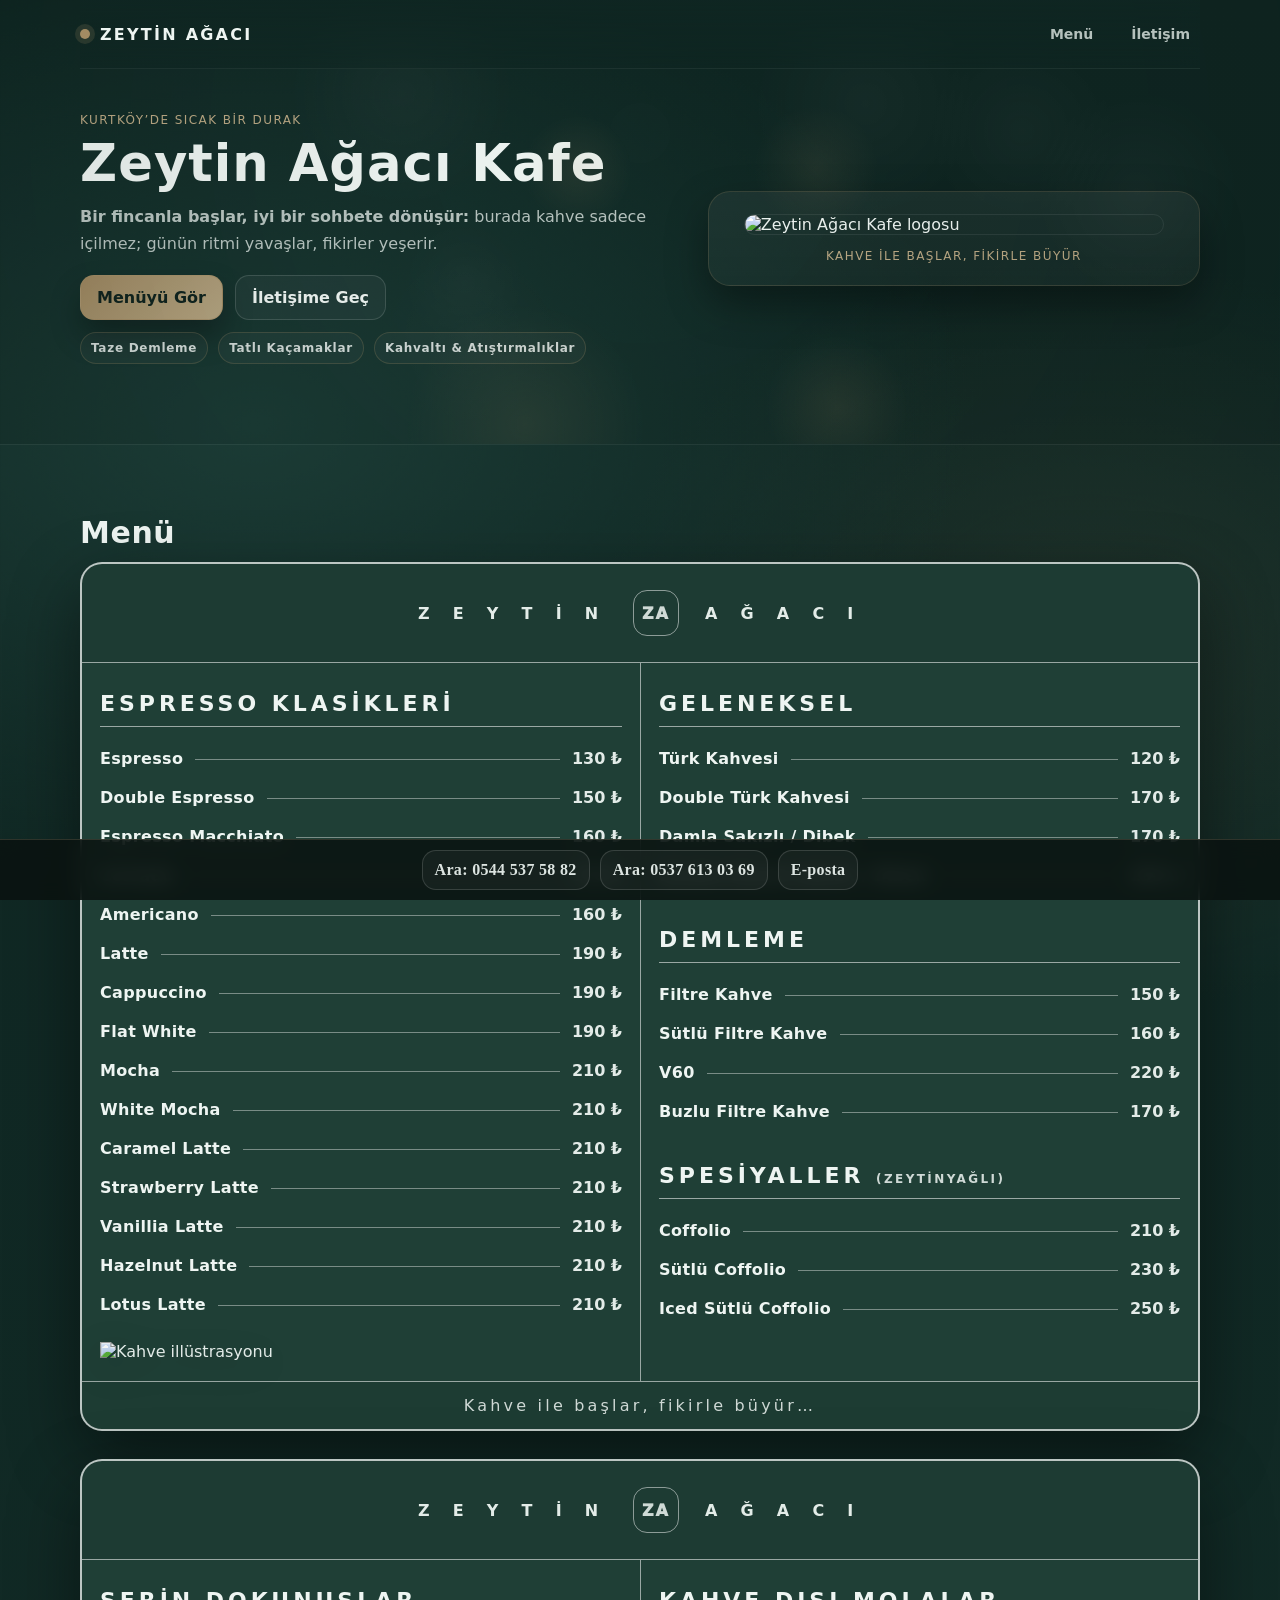
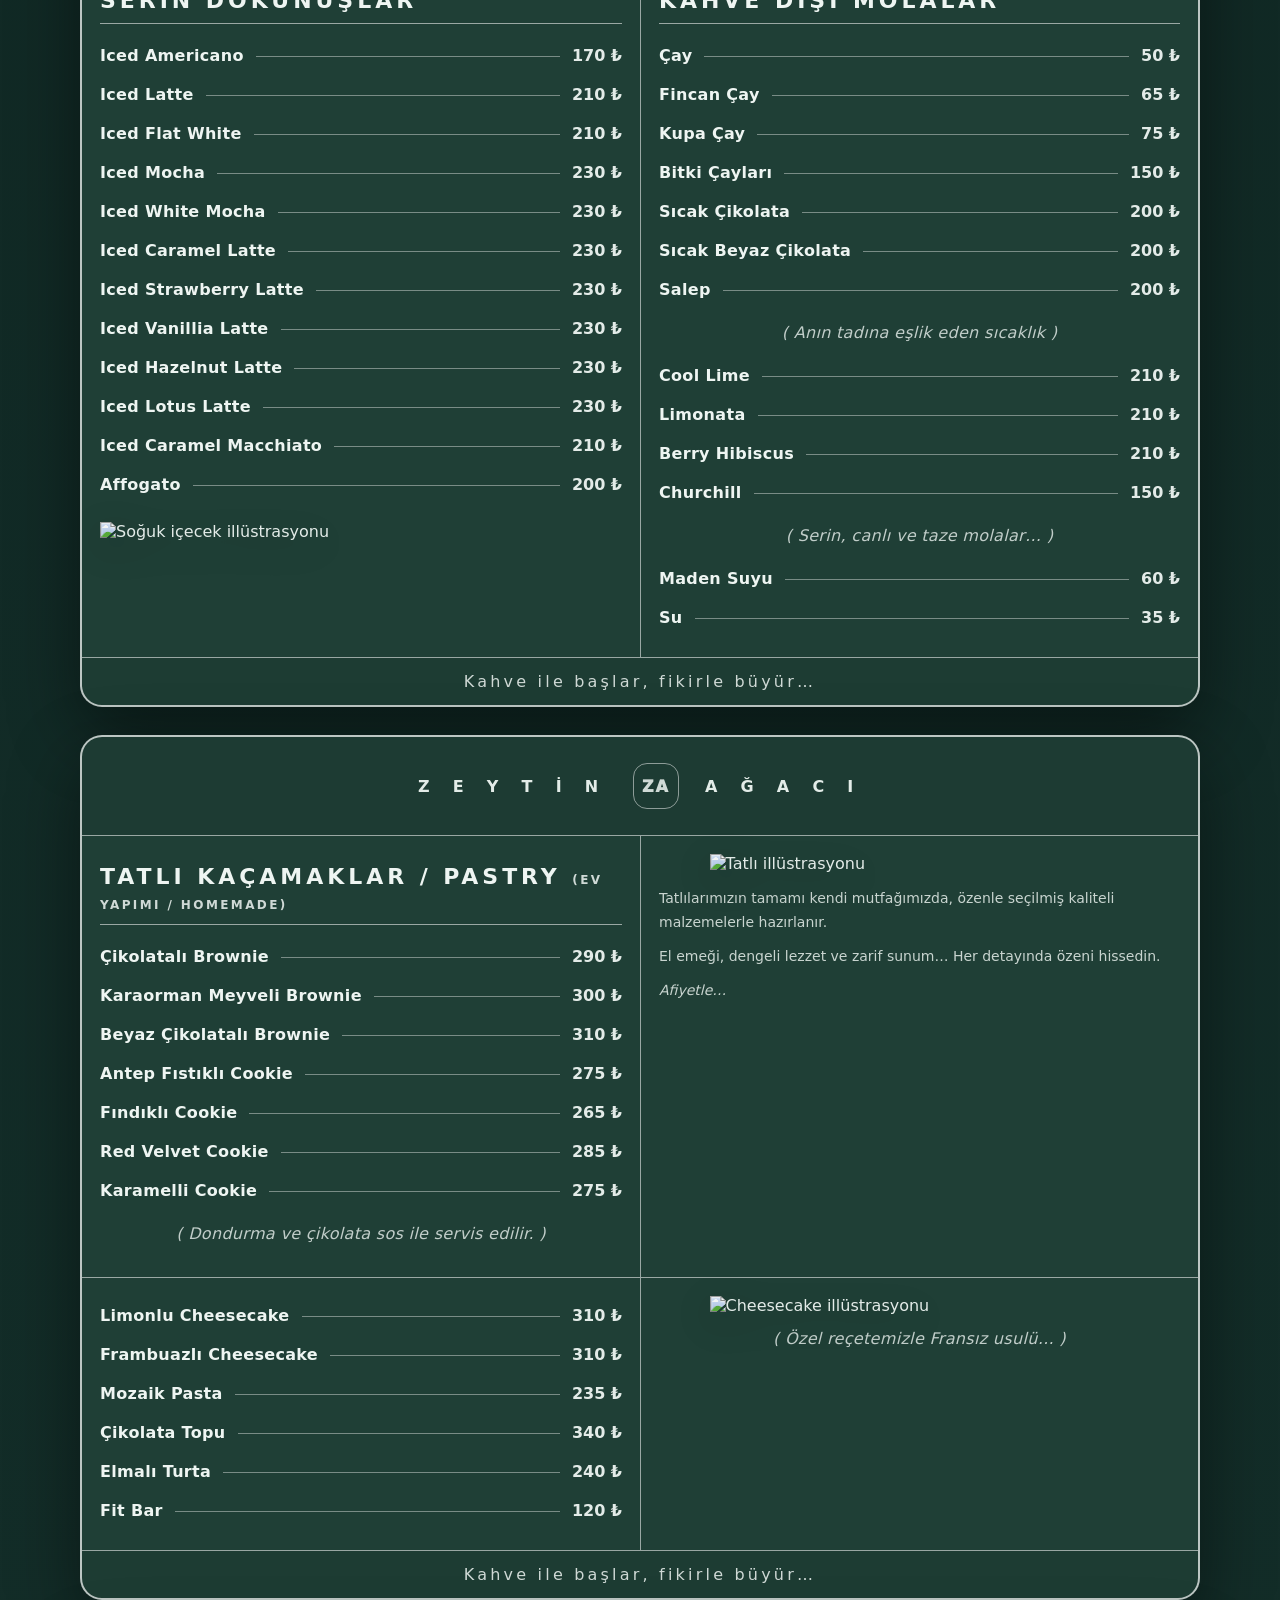
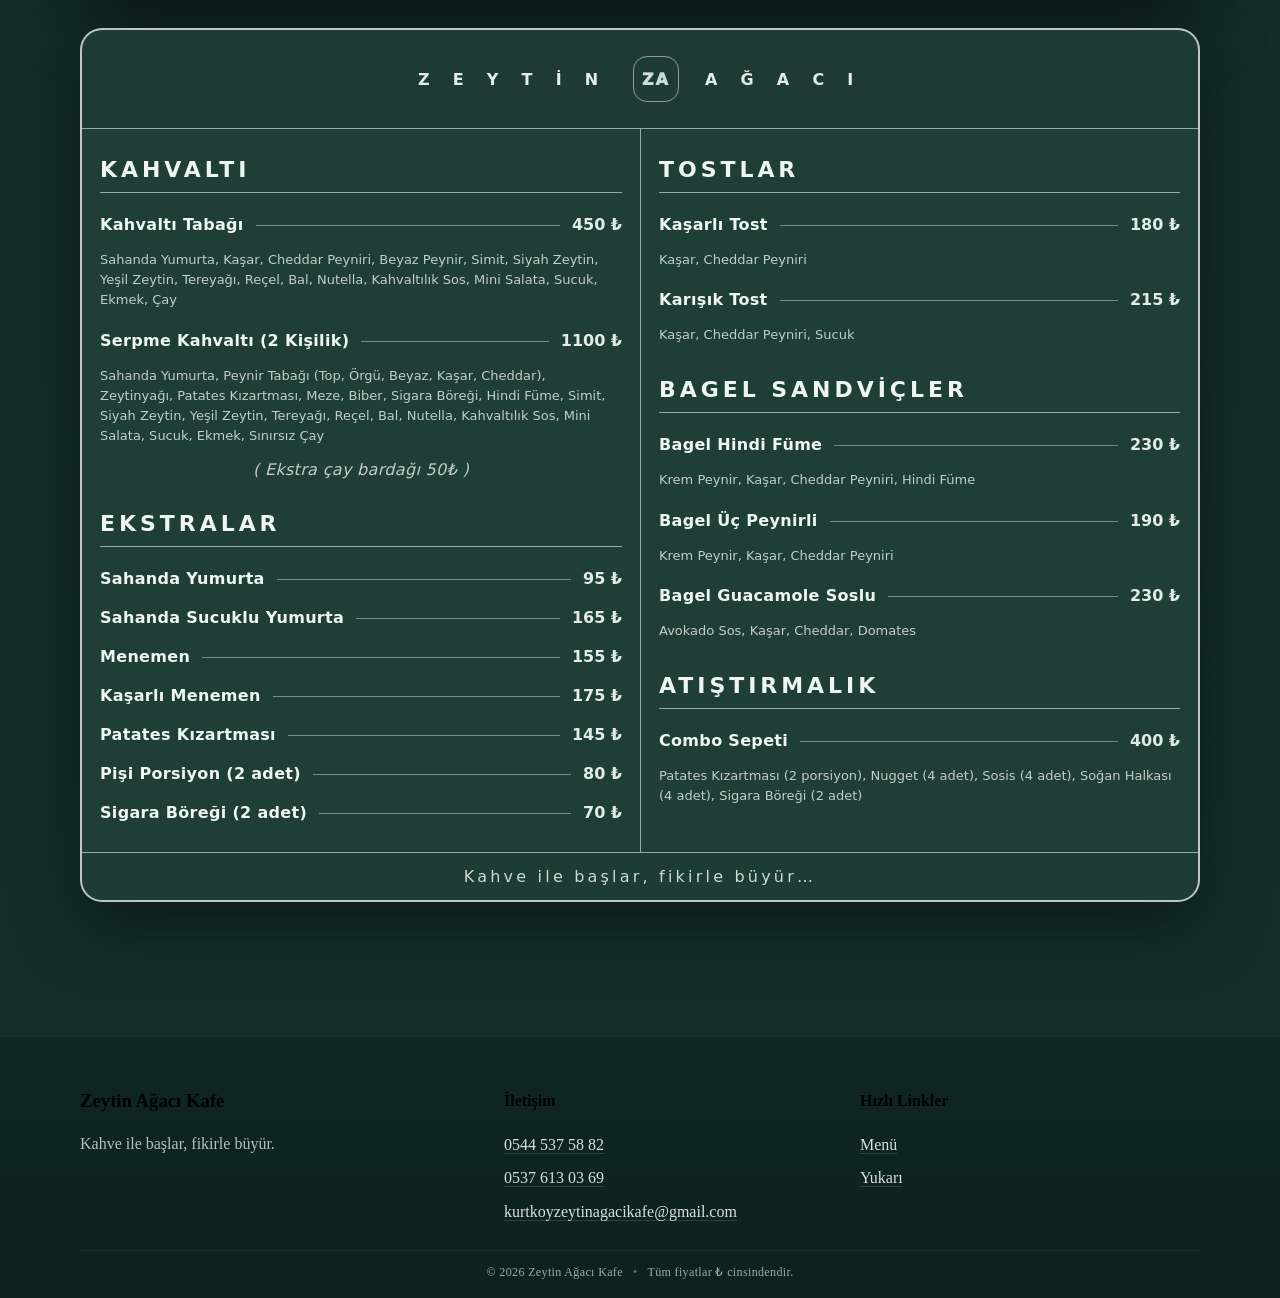
==== index.html @ a012ca42 "Add files via upload" ====
<!doctype html>
<html lang="tr">
<head>
  <meta charset="utf-8" />
  <meta name="viewport" content="width=device-width, initial-scale=1" />
  <title>Zeytin Ağacı Kafe</title>
  <meta name="description" content="Zeytin Ağacı Kafe — Kahve ile başlar, fikirle büyür." />
  <style>
:root{
  --za-bg-0:#0f2622; --za-bg-1:#142f2a; --za-bg-2:#1b3b35;
  --za-gold:#a38b63; --za-gold-2:#c4b08a;
  --za-text:#eef5f2; --za-muted:rgba(238,245,242,.75);
  --za-card:rgba(255,255,255,.04);
  --za-radius:18px; --za-shadow:0 18px 40px rgba(0,0,0,.35);
  --za-max:1120px;
}
*{box-sizing:border-box}
html,body{margin:0;padding:0}
body{background:var(--za-bg-0)}
.za-wrap{
  background: radial-gradient(1200px 800px at 20% 10%, var(--za-bg-2), transparent 60%),
              radial-gradient(900px 700px at 85% 15%, rgba(163,139,99,.10), transparent 55%),
              linear-gradient(180deg, var(--za-bg-0), var(--za-bg-1));
  color:var(--za-text);
  font-family:ui-sans-serif,system-ui,-apple-system,Segoe UI,Roboto,Arial;
  overflow:hidden;
  min-height: 100vh;
  padding-bottom: 64px; /* space for bottom strip */
}
.za-container{width:min(var(--za-max),calc(100% - 40px));margin:0 auto}
.za-header{position:relative;padding-bottom:70px;border-bottom:1px solid rgba(255,255,255,.06)}
.za-canvas{position:absolute;inset:0;width:100%;height:100%;opacity:.55;pointer-events:none}
.za-nav{
  width:min(var(--za-max),calc(100% - 40px));margin:0 auto;padding:18px 0;
  display:flex;align-items:center;justify-content:space-between;gap:16px;
  position:sticky;top:0;z-index:10;backdrop-filter:blur(10px);
  background:linear-gradient(180deg, rgba(15,38,34,.85), rgba(15,38,34,.45));
  border-bottom:1px solid rgba(255,255,255,.06);
}
.za-brand{display:inline-flex;align-items:center;gap:10px;text-decoration:none;color:var(--za-text);letter-spacing:.14em;font-weight:800}
.za-brand-text{font-size:16px}
.za-dot{width:10px;height:10px;border-radius:999px;background:var(--za-gold);box-shadow:0 0 0 5px rgba(163,139,99,.18)}
.za-links{display:flex;align-items:center;gap:18px}
.za-links a{color:var(--za-muted);text-decoration:none;font-weight:650;font-size:14px;padding:8px 10px;border-radius:12px;transition:.2s}
.za-links a:hover{color:var(--za-text);background:rgba(255,255,255,.05)}
.za-burger{display:none;background:transparent;border:1px solid rgba(255,255,255,.14);border-radius:12px;padding:10px;cursor:pointer}
.za-burger span{display:block;width:22px;height:2px;background:rgba(238,245,242,.9);margin:4px 0}
.za-hero{
  width:min(var(--za-max),calc(100% - 40px));margin:0 auto;padding:44px 0 10px;
  display:grid;grid-template-columns:1.1fr .9fr;gap:26px;align-items:center
}
.za-kicker{color:rgba(196,176,138,.95);letter-spacing:.12em;text-transform:uppercase;font-size:12px;margin:0 0 10px}
.za-title{font-size:clamp(34px,4vw,54px);line-height:1.05;margin:0 0 12px;letter-spacing:.02em}
.za-subtitle{margin:0 0 18px;color:var(--za-muted);font-size:16px;line-height:1.7;max-width:58ch}
.za-cta{display:flex;gap:12px;flex-wrap:wrap;margin:18px 0 12px}
.za-btn{
  display:inline-flex;align-items:center;justify-content:center;text-decoration:none;
  border-radius:14px;padding:12px 16px;font-weight:800;border:1px solid rgba(255,255,255,.14);
  transition:.22s;cursor:pointer;user-select:none
}
.za-btn-primary{background:linear-gradient(135deg, rgba(163,139,99,.95), rgba(196,176,138,.9));color:#10241f;border-color:rgba(163,139,99,.55);box-shadow:0 16px 30px rgba(0,0,0,.30)}
.za-btn-primary:hover{transform:translateY(-1px);filter:brightness(1.03)}
.za-btn-ghost{background:rgba(255,255,255,.04);color:var(--za-text)}
.za-btn-ghost:hover{background:rgba(255,255,255,.07);transform:translateY(-1px)}
.za-btn-wide{width:100%}
.za-badges{display:flex;gap:10px;flex-wrap:wrap}
.za-badge{
  display:inline-flex;align-items:center;gap:8px;
  padding:8px 10px;border-radius:999px;
  border:1px solid rgba(163,139,99,.25);
  background:rgba(255,255,255,.03);
  color:rgba(238,245,242,.85);
  font-size:12px;font-weight:750;letter-spacing:.06em;
}
.za-logo-card{background:linear-gradient(180deg, rgba(255,255,255,.05), rgba(255,255,255,.03));border:1px solid rgba(163,139,99,.22);border-radius:22px;padding:22px;box-shadow:var(--za-shadow)}
.za-logo{width:100%;max-width:420px;display:block;margin:0 auto;border-radius:18px;border:1px solid rgba(255,255,255,.08)}
.za-logo-caption{margin:14px 0 0;text-align:center;color:rgba(196,176,138,.95);letter-spacing:.12em;font-size:12px;text-transform:uppercase}

.za-section{padding:70px 0}
.za-section-head h2{margin:0 0 10px;font-size:30px;letter-spacing:.02em}
.za-section-head p{margin:0 0 22px;color:var(--za-muted);max-width:72ch;line-height:1.7}

.za-menu-toolbar{display:flex;flex-wrap:wrap;gap:10px;margin: 0 0 16px}
.za-tab{
  border-radius: 999px;
  padding: 10px 12px;
  border: 1px solid rgba(255,255,255,.14);
  background: rgba(255,255,255,.04);
  color: rgba(238,245,242,.90);
  font-weight: 850;
  cursor: pointer;
  transition: .2s;
}
.za-tab:hover{transform: translateY(-1px); background: rgba(255,255,255,.06)}
.za-tab[aria-selected="true"]{
  background: rgba(163,139,99,.18);
  border-color: rgba(196,176,138,.45);
  color: rgba(238,245,242,.98);
}

.za-menu-content{display:grid;grid-template-columns: repeat(2, 1fr);gap:16px}
.za-block{
  background: var(--za-card);
  border: 1px solid rgba(255,255,255,.08);
  border-radius: var(--za-radius);
  overflow: hidden;
  box-shadow: 0 16px 32px rgba(0,0,0,.22);
}
.za-block-head{
  padding: 14px 16px;
  border-bottom: 1px solid rgba(255,255,255,.08);
  display:flex;align-items:center;justify-content:space-between;gap:10px;
}
.za-block-head h3{margin:0;font-size:16px;letter-spacing:.02em}
.za-block-head span{color: rgba(196,176,138,.95); font-weight: 900; font-size: 12px; letter-spacing:.1em; text-transform: uppercase}
.za-lines{padding: 8px 16px 14px}
.za-line{display:flex;align-items:baseline;justify-content:space-between;gap:12px;padding: 10px 0;border-bottom:1px dashed rgba(255,255,255,.10)}
.za-line:last-child{border-bottom:none}
.za-item{font-weight: 800}
.za-desc{margin-top:6px;color: rgba(238,245,242,.70);font-size: 12px;line-height:1.5}
.za-price{white-space:nowrap;font-weight: 900;color: rgba(238,245,242,.92)}
.za-price small{opacity:.75;font-weight:800}

.za-menu-gallery{margin-top: 28px}
.za-gallery-head h3{margin:0 0 8px;font-size:18px;letter-spacing:.02em}
.za-gallery-head p{margin:0 0 14px;color:var(--za-muted);line-height:1.6}
.za-gallery{
  display:grid;
  grid-template-columns: repeat(auto-fit, minmax(220px, 1fr));
  gap:14px;
}

.za-shot{
  background: rgba(255,255,255,.03);
  border: 1px solid rgba(255,255,255,.08);
  border-radius: 18px;
  padding: 10px;
  transition: .2s;
}
.za-shot:hover{transform: translateY(-2px); border-color: rgba(196,176,138,.35)}

.za-shot img{width:100%;height:auto;display:block;border-radius:14px;border:1px solid rgba(255,255,255,.08)}
.za-shot figcaption{margin-top:10px;color: rgba(238,245,242,.70);font-size: 12px;letter-spacing:.06em;text-transform: uppercase;text-align:center}

.za-note{margin-top:18px;padding:14px;border-radius:16px;border:1px solid rgba(163,139,99,.22);background:rgba(163,139,99,.08);color:rgba(238,245,242,.92);line-height:1.6}

.za-form-wrap{display:grid;grid-template-columns:1.2fr .8fr;gap:16px;align-items:start}
.za-form,.za-aside{background:var(--za-card);border:1px solid rgba(255,255,255,.08);border-radius:var(--za-radius);padding:18px}
.za-field{margin-bottom:14px}
.za-field label{display:block;margin:0 0 8px;font-weight:850;letter-spacing:.02em}
.za-field input{width:100%;border-radius:14px;padding:12px;border:1px solid rgba(255,255,255,.12);background:rgba(10,18,16,.35);color:var(--za-text);outline:none}
.za-field input:focus{border-color:rgba(196,176,138,.55);box-shadow:0 0 0 5px rgba(163,139,99,.15)}
.za-help{display:block;margin-top:8px;color:rgba(238,245,242,.65);font-size:12px;line-height:1.5}
.za-form-note{margin:12px 0 0;color:rgba(238,245,242,.65);line-height:1.6;font-size:13px}
.za-aside p{margin:0 0 10px;color:var(--za-muted);line-height:1.7}
.za-contact{display:block;text-decoration:none;padding:10px 12px;border-radius:14px;margin:10px 0;color:rgba(238,245,242,.92);border:1px solid rgba(255,255,255,.10);background:rgba(255,255,255,.04);transition:.2s;font-weight:850}
.za-contact:hover{transform:translateY(-1px);border-color:rgba(196,176,138,.50)}

.za-footer{border-top:1px solid rgba(255,255,255,.08);padding:34px 0 18px;background:linear-gradient(180deg, rgba(0,0,0,0), rgba(0,0,0,.12))}
.za-footer-grid{display:grid;grid-template-columns:1.2fr 1fr 1fr;gap:16px}
.za-footer p{margin:0 0 8px;color:var(--za-muted);line-height:1.6}
.za-footer a{color:rgba(238,245,242,.90);text-decoration:none;border-bottom:1px solid rgba(163,139,99,.25)}
.za-footer a:hover{border-bottom-color:rgba(196,176,138,.8)}
.za-footer-bottom{width:min(var(--za-max),calc(100% - 40px));margin:18px auto 0;padding-top:14px;border-top:1px solid rgba(255,255,255,.06);display:flex;gap:10px;flex-wrap:wrap;align-items:center;justify-content:center;color:rgba(238,245,242,.65);font-size:12px;letter-spacing:.03em}
.za-sep{opacity:.6}

.za-bottom-strip{
  position: fixed;
  left: 0; right: 0; bottom: 0;
  background: rgba(10,18,16,.85);
  backdrop-filter: blur(10px);
  border-top: 1px solid rgba(196,176,138,.20);
  display: flex;
  gap: 10px;
  justify-content: center;
  padding: 10px;
  z-index: 9998;
}
.za-strip-btn{
  text-decoration:none;
  padding: 10px 12px;
  border-radius: 14px;
  border: 1px solid rgba(255,255,255,.14);
  background: rgba(255,255,255,.04);
  color: rgba(238,245,242,.92);
  font-weight: 900;
  letter-spacing: .02em;
  transition: .2s;
}
.za-strip-btn:hover{transform: translateY(-1px); border-color: rgba(196,176,138,.45)}

.za-toast{
  position:fixed;left:50%;bottom:74px;transform:translateX(-50%) translateY(20px);
  background:rgba(10,18,16,.85);border:1px solid rgba(196,176,138,.35);color:rgba(238,245,242,.95);
  padding:12px 14px;border-radius:16px;box-shadow:0 18px 40px rgba(0,0,0,.35);
  opacity:0;pointer-events:none;transition:.25s;max-width:min(520px,calc(100% - 30px));text-align:center;z-index:9999
}

@media (max-width: 960px){
  .za-hero{grid-template-columns:1fr;padding-top:26px}
  .za-form-wrap{grid-template-columns:1fr}
  .za-footer-grid{grid-template-columns:1fr}
  .za-links{display:none}
  .za-burger{display:inline-block}
  .za-nav.is-open .za-links{
    display:flex;position:absolute;top:62px;right:20px;flex-direction:column;
    background:rgba(15,38,34,.95);border:1px solid rgba(255,255,255,.10);
    border-radius:16px;padding:10px;width:180px
  }
  .za-menu-content{grid-template-columns: 1fr}
  .za-bottom-strip{flex-wrap:wrap}
}

/* Gallery clickable */
.za-shot-btn{
  all: unset;
  display:block;
  cursor: zoom-in;
}
.za-shot-btn:focus-visible{
  outline: 2px solid rgba(196,176,138,.75);
  outline-offset: 6px;
  border-radius: 16px;
}

/* Modal */
.za-modal{position:fixed;inset:0;z-index:10000;display:none}
.za-modal[aria-hidden="false"]{display:block}
.za-modal-backdrop{position:absolute;inset:0;background:rgba(0,0,0,.70);backdrop-filter:blur(6px)}
.za-modal-panel{
  position:absolute;left:50%;top:50%;transform:translate(-50%,-50%);
  width:min(1100px,calc(100% - 24px));
  height:min(92vh,900px);
  background: rgba(15,38,34,.92);
  border: 1px solid rgba(196,176,138,.22);
  border-radius: 22px;
  box-shadow: 0 30px 80px rgba(0,0,0,.55);
  overflow:hidden;
}
.za-modal-body{
  position:absolute;inset:58px 18px 56px 18px;
  display:flex;align-items:center;justify-content:center;
}
.za-modal-body img{
  max-width:100%;
  max-height:100%;
  width:auto;height:auto;
  border-radius: 16px;
  border:1px solid rgba(255,255,255,.10);
  box-shadow: 0 18px 40px rgba(0,0,0,.35);
}
.za-modal-footer{
  position:absolute;left:0;right:0;bottom:0;
  height:56px;
  display:flex;align-items:center;justify-content:center;
  color: rgba(238,245,242,.78);
  border-top:1px solid rgba(255,255,255,.08);
  background: rgba(255,255,255,.03);
  letter-spacing:.08em;
  text-transform:uppercase;
  font-size:12px;
  font-weight:900;
}
.za-modal-close{
  position:absolute;top:12px;right:12px;
  width:42px;height:42px;border-radius:14px;
  border:1px solid rgba(255,255,255,.14);
  background: rgba(255,255,255,.04);
  color: rgba(238,245,242,.92);
  cursor:pointer;
  font-weight: 900;
}
.za-modal-close:hover{background: rgba(255,255,255,.08)}
.za-modal-nav{
  position:absolute;top:50%;transform:translateY(-50%);
  width:44px;height:64px;border-radius:16px;
  border:1px solid rgba(255,255,255,.14);
  background: rgba(255,255,255,.04);
  color: rgba(238,245,242,.92);
  cursor:pointer;
  font-size:34px;
  line-height:0;
  display:flex;align-items:center;justify-content:center;
}
.za-modal-nav:hover{background: rgba(255,255,255,.08)}
.za-modal-prev{left:10px}
.za-modal-next{right:10px}

@media (max-width: 640px){
  .za-modal-panel{height: 92vh}
  .za-modal-body{inset: 58px 10px 56px 10px}
  .za-modal-nav{width:40px;height:56px}
}

  
/* Menü sayfaları: büyük, kaydırmalı, "sayfa" hissi */
.za-menu-pages{
  display:flex;
  flex-direction:column;
  gap:22px;
  margin-top: 14px;
}
.za-menu-page{
  width:100%;
  display:flex;
  justify-content:center;
}
.za-page-frame{
  width: min(980px, 100%);
  background: rgba(255,255,255,.02);
  border: 1px solid rgba(255,255,255,.10);
  border-radius: 22px;
  padding: 14px;
  box-shadow: 0 18px 60px rgba(0,0,0,.35);
}
.za-page-frame img{
  width:100%;
  height:auto;
  display:block;
  border-radius: 16px;
}
@media (max-width: 520px){
  .za-page-frame{padding:10px;border-radius:18px}
  .za-page-frame img{border-radius:14px}
}


/* ===== Modern Menü (Afiş / Board) ===== */
.za-menu-modern{margin-top: 12px}
.za-boards{display:flex;flex-direction:column;gap:28px}
.za-board{
  background:#1f3f36;
  border:2px solid rgba(255,255,255,.70);
  border-radius:22px;
  overflow:hidden;
  box-shadow:0 26px 70px rgba(0,0,0,.45);
}
.za-board-top{
  padding:26px 18px;
  border-bottom:1px solid rgba(255,255,255,.55);
  background:rgba(0,0,0,.06);
}
.za-board-title{
  display:flex;
  align-items:center;
  justify-content:center;
  gap:26px;
  letter-spacing:.55em;
  font-weight:900;
  text-transform:uppercase;
  color:rgba(238,245,242,.95);
}
.za-emblem{
  width:46px;height:46px;
  border-radius:14px;
  border:1px solid rgba(255,255,255,.55);
  display:inline-flex;
  align-items:center;
  justify-content:center;
  font-weight:950;
  letter-spacing:.12em;
  opacity:.9;
}
.za-board-body{
  display:grid;
  grid-template-columns: 1fr 1fr;
  gap:0;
}
.za-board-col{
  padding:18px 18px 20px;
}
.za-board-col-right{
  border-left:1px solid rgba(255,255,255,.55);
}
.za-board-h{
  margin:0 0 12px;
  padding:10px 0;
  font-size:22px;
  letter-spacing:.18em;
  text-transform:uppercase;
  border-bottom:1px solid rgba(255,255,255,.55);
}
.za-board-h small{
  font-size:12px;
  letter-spacing:.20em;
  opacity:.85;
}
.za-mi{
  display:flex;
  align-items:baseline;
  gap:12px;
  padding:10px 0;
}
.za-mi-name{font-weight:850;letter-spacing:.02em}
.za-mi-dots{
  flex:1;
  border-bottom:1px solid rgba(255,255,255,.40);
  transform:translateY(-4px);
}
.za-mi-price{white-space:nowrap;font-weight:900;opacity:.95}
.za-mi-sub{
  margin:6px 0 0;
  color:rgba(238,245,242,.78);
  font-size:13px;
  line-height:1.55;
}
.za-board-note{
  margin:14px 0;
  text-align:center;
  color:rgba(238,245,242,.78);
  font-style:italic;
  letter-spacing:.02em;
}
.za-illus{
  display:block;
  max-width:100%;
  height:auto;
  opacity:.95;
  filter: drop-shadow(0 10px 20px rgba(0,0,0,.35));
}
.za-illus-bottom{
  margin-top:18px;
}
.za-mt{margin-top:22px}
.za-mt-sm{margin-top:10px}

/* Tatlı sayfası: iki satır (üst + alt) */
.za-board-body-split{
  display:flex;
  flex-direction:column;
}
.za-board-row{
  display:grid;
  grid-template-columns: 1fr 1fr;
}
.za-board-row + .za-board-row{
  border-top:1px solid rgba(255,255,255,.55);
}
.za-board-illus-col{
  border-left:1px solid rgba(255,255,255,.55);
}
.za-illus-side{
  width:min(420px, 100%);
  margin: 0 auto 14px;
}
.za-illus-text{
  color:rgba(238,245,242,.82);
  line-height:1.7;
  font-size:14px;
}
.za-illus-text p{margin:0 0 10px}

.za-board-foot{
  padding:14px 12px;
  text-align:center;
  letter-spacing:.20em;
  color:rgba(238,245,242,.85);
  border-top:1px solid rgba(255,255,255,.55);
  background:rgba(0,0,0,.05);
}

@media (max-width: 980px){
  .za-board-title{letter-spacing:.35em;gap:16px}
  .za-board-h{font-size:20px}
}

@media (max-width: 820px){
  .za-board-body{grid-template-columns:1fr}
  .za-board-col-right{border-left:none;border-top:1px solid rgba(255,255,255,.55)}
  .za-board-row{grid-template-columns:1fr}
  .za-board-illus-col{border-left:none;border-top:1px solid rgba(255,255,255,.55)}
}

@media (max-width: 520px){
  .za-board{border-radius:18px}
  .za-board-top{padding:20px 14px}
  .za-emblem{width:42px;height:42px;border-radius:12px}
  .za-board-h{font-size:18px;letter-spacing:.14em}
  .za-mi{padding:9px 0}
  .za-mi-sub{font-size:12px}
}

</style>
</head>
<body>
  <div class="za-wrap">
    <header class="za-header" id="top">
      <div class="za-nav">
        <a class="za-brand" href="#top" aria-label="Zeytin Ağacı Kafe">
          <span class="za-dot"></span>
          <span class="za-brand-text">ZEYTİN AĞACI</span>
        </a>

        <nav class="za-links" aria-label="Sayfa bağlantıları">
          <a href="#menu">Menü</a>
          <a href="#iletisim">İletişim</a>
        </nav>

        <button class="za-burger" type="button" aria-label="Menüyü aç/kapat" aria-expanded="false">
          <span></span><span></span><span></span>
        </button>
      </div>

      <div class="za-hero">
        <div class="za-hero-left">
          <p class="za-kicker">Kurtköy’de sıcak bir durak</p>
          <h1 class="za-title">Zeytin Ağacı Kafe</h1>
          <p class="za-subtitle">
            <strong>Bir fincanla başlar, iyi bir sohbete dönüşür:</strong>
            burada kahve sadece içilmez; günün ritmi yavaşlar, fikirler yeşerir.
          </p>

          <div class="za-cta">
            <a class="za-btn za-btn-primary" href="#menu">Menüyü Gör</a>
            <a class="za-btn za-btn-ghost" href="#iletisim">İletişime Geç</a>
          </div>

          <div class="za-badges">
            <span class="za-badge">Taze Demleme</span>
            <span class="za-badge">Tatlı Kaçamaklar</span>
            <span class="za-badge">Kahvaltı & Atıştırmalıklar</span>
          </div>
        </div>

        <div class="za-hero-right">
          <div class="za-logo-card">
            <img class="za-logo" src="./assets/logo.jpg" alt="Zeytin Ağacı Kafe logosu" loading="eager" />
            <p class="za-logo-caption">Kahve ile Başlar, Fikirle Büyür</p>
          </div>
        </div>
      </div>

      <canvas class="za-canvas" aria-hidden="true"></canvas>
    </header>

    <main>
      <section class="za-section" id="menu">
        <div class="za-container">
          <div class="za-section-head">
            <h2>Menü</h2>
            
          </div>

          <div class="za-menu-modern">
  <div class="za-boards">

    <!-- SAYFA 1 -->
    <article class="za-board" aria-label="Menü - Kahveler">
      <div class="za-board-top">
        <div class="za-board-title">
          <span>Z E Y T İ N</span>
          <span class="za-emblem" aria-hidden="true">ZA</span>
          <span>A Ğ A C I</span>
        </div>
      </div>

      <div class="za-board-body">
        <div class="za-board-col">
          <h3 class="za-board-h">ESPRESSO KLASİKLERİ</h3>

          <div class="za-mi"><span class="za-mi-name">Espresso</span><span class="za-mi-dots"></span><span class="za-mi-price">130 ₺</span></div>
          <div class="za-mi"><span class="za-mi-name">Double Espresso</span><span class="za-mi-dots"></span><span class="za-mi-price">150 ₺</span></div>
          <div class="za-mi"><span class="za-mi-name">Espresso Macchiato</span><span class="za-mi-dots"></span><span class="za-mi-price">160 ₺</span></div>
          <div class="za-mi"><span class="za-mi-name">Cortado</span><span class="za-mi-dots"></span><span class="za-mi-price">170 ₺</span></div>
          <div class="za-mi"><span class="za-mi-name">Americano</span><span class="za-mi-dots"></span><span class="za-mi-price">160 ₺</span></div>
          <div class="za-mi"><span class="za-mi-name">Latte</span><span class="za-mi-dots"></span><span class="za-mi-price">190 ₺</span></div>
          <div class="za-mi"><span class="za-mi-name">Cappuccino</span><span class="za-mi-dots"></span><span class="za-mi-price">190 ₺</span></div>
          <div class="za-mi"><span class="za-mi-name">Flat White</span><span class="za-mi-dots"></span><span class="za-mi-price">190 ₺</span></div>
          <div class="za-mi"><span class="za-mi-name">Mocha</span><span class="za-mi-dots"></span><span class="za-mi-price">210 ₺</span></div>
          <div class="za-mi"><span class="za-mi-name">White Mocha</span><span class="za-mi-dots"></span><span class="za-mi-price">210 ₺</span></div>
          <div class="za-mi"><span class="za-mi-name">Caramel Latte</span><span class="za-mi-dots"></span><span class="za-mi-price">210 ₺</span></div>
          <div class="za-mi"><span class="za-mi-name">Strawberry Latte</span><span class="za-mi-dots"></span><span class="za-mi-price">210 ₺</span></div>
          <div class="za-mi"><span class="za-mi-name">Vanillia Latte</span><span class="za-mi-dots"></span><span class="za-mi-price">210 ₺</span></div>
          <div class="za-mi"><span class="za-mi-name">Hazelnut Latte</span><span class="za-mi-dots"></span><span class="za-mi-price">210 ₺</span></div>
          <div class="za-mi"><span class="za-mi-name">Lotus Latte</span><span class="za-mi-dots"></span><span class="za-mi-price">210 ₺</span></div>

          <img class="za-illus za-illus-bottom" src="./assets/illus-hot.png" alt="Kahve illüstrasyonu" loading="lazy" />
        </div>

        <div class="za-board-col za-board-col-right">
          <h3 class="za-board-h">GELENEKSEL</h3>

          <div class="za-mi"><span class="za-mi-name">Türk Kahvesi</span><span class="za-mi-dots"></span><span class="za-mi-price">120 ₺</span></div>
          <div class="za-mi"><span class="za-mi-name">Double Türk Kahvesi</span><span class="za-mi-dots"></span><span class="za-mi-price">170 ₺</span></div>
          <div class="za-mi"><span class="za-mi-name">Damla Sakızlı / Dibek</span><span class="za-mi-dots"></span><span class="za-mi-price">170 ₺</span></div>
          <div class="za-mi"><span class="za-mi-name">Double Damla Sakızlı / Dibek</span><span class="za-mi-dots"></span><span class="za-mi-price">200 ₺</span></div>

          <h3 class="za-board-h za-mt">DEMLEME</h3>

          <div class="za-mi"><span class="za-mi-name">Filtre Kahve</span><span class="za-mi-dots"></span><span class="za-mi-price">150 ₺</span></div>
          <div class="za-mi"><span class="za-mi-name">Sütlü Filtre Kahve</span><span class="za-mi-dots"></span><span class="za-mi-price">160 ₺</span></div>
          <div class="za-mi"><span class="za-mi-name">V60</span><span class="za-mi-dots"></span><span class="za-mi-price">220 ₺</span></div>
          <div class="za-mi"><span class="za-mi-name">Buzlu Filtre Kahve</span><span class="za-mi-dots"></span><span class="za-mi-price">170 ₺</span></div>

          <h3 class="za-board-h za-mt">SPESİYALLER <small>(ZEYTİNYAĞLI)</small></h3>

          <div class="za-mi"><span class="za-mi-name">Coffolio</span><span class="za-mi-dots"></span><span class="za-mi-price">210 ₺</span></div>
          <div class="za-mi"><span class="za-mi-name">Sütlü Coffolio</span><span class="za-mi-dots"></span><span class="za-mi-price">230 ₺</span></div>
          <div class="za-mi"><span class="za-mi-name">Iced Sütlü Coffolio</span><span class="za-mi-dots"></span><span class="za-mi-price">250 ₺</span></div>
        </div>
      </div>

      <div class="za-board-foot">Kahve ile başlar, fikirle büyür…</div>
    </article>

    <!-- SAYFA 2 -->
    <article class="za-board" aria-label="Menü - Soğuk içecekler">
      <div class="za-board-top">
        <div class="za-board-title">
          <span>Z E Y T İ N</span>
          <span class="za-emblem" aria-hidden="true">ZA</span>
          <span>A Ğ A C I</span>
        </div>
      </div>

      <div class="za-board-body">
        <div class="za-board-col">
          <h3 class="za-board-h">SERİN DOKUNUŞLAR</h3>

          <div class="za-mi"><span class="za-mi-name">Iced Americano</span><span class="za-mi-dots"></span><span class="za-mi-price">170 ₺</span></div>
          <div class="za-mi"><span class="za-mi-name">Iced Latte</span><span class="za-mi-dots"></span><span class="za-mi-price">210 ₺</span></div>
          <div class="za-mi"><span class="za-mi-name">Iced Flat White</span><span class="za-mi-dots"></span><span class="za-mi-price">210 ₺</span></div>
          <div class="za-mi"><span class="za-mi-name">Iced Mocha</span><span class="za-mi-dots"></span><span class="za-mi-price">230 ₺</span></div>
          <div class="za-mi"><span class="za-mi-name">Iced White Mocha</span><span class="za-mi-dots"></span><span class="za-mi-price">230 ₺</span></div>
          <div class="za-mi"><span class="za-mi-name">Iced Caramel Latte</span><span class="za-mi-dots"></span><span class="za-mi-price">230 ₺</span></div>
          <div class="za-mi"><span class="za-mi-name">Iced Strawberry Latte</span><span class="za-mi-dots"></span><span class="za-mi-price">230 ₺</span></div>
          <div class="za-mi"><span class="za-mi-name">Iced Vanillia Latte</span><span class="za-mi-dots"></span><span class="za-mi-price">230 ₺</span></div>
          <div class="za-mi"><span class="za-mi-name">Iced Hazelnut Latte</span><span class="za-mi-dots"></span><span class="za-mi-price">230 ₺</span></div>
          <div class="za-mi"><span class="za-mi-name">Iced Lotus Latte</span><span class="za-mi-dots"></span><span class="za-mi-price">230 ₺</span></div>
          <div class="za-mi"><span class="za-mi-name">Iced Caramel Macchiato</span><span class="za-mi-dots"></span><span class="za-mi-price">210 ₺</span></div>
          <div class="za-mi"><span class="za-mi-name">Affogato</span><span class="za-mi-dots"></span><span class="za-mi-price">200 ₺</span></div>

          <img class="za-illus za-illus-bottom" src="./assets/illus-cold.png" alt="Soğuk içecek illüstrasyonu" loading="lazy" />
        </div>

        <div class="za-board-col za-board-col-right">
          <h3 class="za-board-h">KAHVE DIŞI MOLALAR</h3>

          <div class="za-mi"><span class="za-mi-name">Çay</span><span class="za-mi-dots"></span><span class="za-mi-price">50 ₺</span></div>
          <div class="za-mi"><span class="za-mi-name">Fincan Çay</span><span class="za-mi-dots"></span><span class="za-mi-price">65 ₺</span></div>
          <div class="za-mi"><span class="za-mi-name">Kupa Çay</span><span class="za-mi-dots"></span><span class="za-mi-price">75 ₺</span></div>
          <div class="za-mi"><span class="za-mi-name">Bitki Çayları</span><span class="za-mi-dots"></span><span class="za-mi-price">150 ₺</span></div>
          <div class="za-mi"><span class="za-mi-name">Sıcak Çikolata</span><span class="za-mi-dots"></span><span class="za-mi-price">200 ₺</span></div>
          <div class="za-mi"><span class="za-mi-name">Sıcak Beyaz Çikolata</span><span class="za-mi-dots"></span><span class="za-mi-price">200 ₺</span></div>
          <div class="za-mi"><span class="za-mi-name">Salep</span><span class="za-mi-dots"></span><span class="za-mi-price">200 ₺</span></div>

          <p class="za-board-note">( Anın tadına eşlik eden sıcaklık )</p>

          <div class="za-mi"><span class="za-mi-name">Cool Lime</span><span class="za-mi-dots"></span><span class="za-mi-price">210 ₺</span></div>
          <div class="za-mi"><span class="za-mi-name">Limonata</span><span class="za-mi-dots"></span><span class="za-mi-price">210 ₺</span></div>
          <div class="za-mi"><span class="za-mi-name">Berry Hibiscus</span><span class="za-mi-dots"></span><span class="za-mi-price">210 ₺</span></div>
          <div class="za-mi"><span class="za-mi-name">Churchill</span><span class="za-mi-dots"></span><span class="za-mi-price">150 ₺</span></div>

          <p class="za-board-note">( Serin, canlı ve taze molalar… )</p>

          <div class="za-mi"><span class="za-mi-name">Maden Suyu</span><span class="za-mi-dots"></span><span class="za-mi-price">60 ₺</span></div>
          <div class="za-mi"><span class="za-mi-name">Su</span><span class="za-mi-dots"></span><span class="za-mi-price">35 ₺</span></div>
        </div>
      </div>

      <div class="za-board-foot">Kahve ile başlar, fikirle büyür…</div>
    </article>

    <!-- SAYFA 3 -->
    <article class="za-board" aria-label="Menü - Tatlılar">
      <div class="za-board-top">
        <div class="za-board-title">
          <span>Z E Y T İ N</span>
          <span class="za-emblem" aria-hidden="true">ZA</span>
          <span>A Ğ A C I</span>
        </div>
      </div>

      <div class="za-board-body za-board-body-split">
        <div class="za-board-row">
          <div class="za-board-col">
            <h3 class="za-board-h">TATLI KAÇAMAKLAR / PASTRY <small>(EV YAPIMI / HOMEMADE)</small></h3>

            <div class="za-mi"><span class="za-mi-name">Çikolatalı Brownie</span><span class="za-mi-dots"></span><span class="za-mi-price">290 ₺</span></div>
            <div class="za-mi"><span class="za-mi-name">Karaorman Meyveli Brownie</span><span class="za-mi-dots"></span><span class="za-mi-price">300 ₺</span></div>
            <div class="za-mi"><span class="za-mi-name">Beyaz Çikolatalı Brownie</span><span class="za-mi-dots"></span><span class="za-mi-price">310 ₺</span></div>
            <div class="za-mi"><span class="za-mi-name">Antep Fıstıklı Cookie</span><span class="za-mi-dots"></span><span class="za-mi-price">275 ₺</span></div>
            <div class="za-mi"><span class="za-mi-name">Fındıklı Cookie</span><span class="za-mi-dots"></span><span class="za-mi-price">265 ₺</span></div>
            <div class="za-mi"><span class="za-mi-name">Red Velvet Cookie</span><span class="za-mi-dots"></span><span class="za-mi-price">285 ₺</span></div>
            <div class="za-mi"><span class="za-mi-name">Karamelli Cookie</span><span class="za-mi-dots"></span><span class="za-mi-price">275 ₺</span></div>

            <p class="za-board-note">( Dondurma ve çikolata sos ile servis edilir. )</p>
          </div>

          <div class="za-board-col za-board-illus-col">
            <img class="za-illus za-illus-side" src="./assets/illus-dessert-a.png" alt="Tatlı illüstrasyonu" loading="lazy" />
            <div class="za-illus-text">
              <p>Tatlılarımızın tamamı kendi mutfağımızda, özenle seçilmiş kaliteli malzemelerle hazırlanır.</p>
              <p>El emeği, dengeli lezzet ve zarif sunum… Her detayında özeni hissedin.</p>
              <p><em>Afiyetle…</em></p>
            </div>
          </div>
        </div>

        <div class="za-board-row za-board-row-bottom">
          <div class="za-board-col">
            <div class="za-mi"><span class="za-mi-name">Limonlu Cheesecake</span><span class="za-mi-dots"></span><span class="za-mi-price">310 ₺</span></div>
            <div class="za-mi"><span class="za-mi-name">Frambuazlı Cheesecake</span><span class="za-mi-dots"></span><span class="za-mi-price">310 ₺</span></div>
            <div class="za-mi"><span class="za-mi-name">Mozaik Pasta</span><span class="za-mi-dots"></span><span class="za-mi-price">235 ₺</span></div>
            <div class="za-mi"><span class="za-mi-name">Çikolata Topu</span><span class="za-mi-dots"></span><span class="za-mi-price">340 ₺</span></div>
            <div class="za-mi"><span class="za-mi-name">Elmalı Turta</span><span class="za-mi-dots"></span><span class="za-mi-price">240 ₺</span></div>
            <div class="za-mi"><span class="za-mi-name">Fit Bar</span><span class="za-mi-dots"></span><span class="za-mi-price">120 ₺</span></div>
          </div>

          <div class="za-board-col za-board-illus-col">
            <img class="za-illus za-illus-side" src="./assets/illus-dessert-b.png" alt="Cheesecake illüstrasyonu" loading="lazy" />
            <p class="za-board-note">( Özel reçetemizle Fransız usulü… )</p>
          </div>
        </div>
      </div>

      <div class="za-board-foot">Kahve ile başlar, fikirle büyür…</div>
    </article>

    <!-- SAYFA 4 -->
    <article class="za-board" aria-label="Menü - Kahvaltı">
      <div class="za-board-top">
        <div class="za-board-title">
          <span>Z E Y T İ N</span>
          <span class="za-emblem" aria-hidden="true">ZA</span>
          <span>A Ğ A C I</span>
        </div>
      </div>

      <div class="za-board-body">
        <div class="za-board-col">
          <h3 class="za-board-h">KAHVALTI</h3>

          <div class="za-mi"><span class="za-mi-name">Kahvaltı Tabağı</span><span class="za-mi-dots"></span><span class="za-mi-price">450 ₺</span></div>
          <p class="za-mi-sub">Sahanda Yumurta, Kaşar, Cheddar Peyniri, Beyaz Peynir, Simit, Siyah Zeytin, Yeşil Zeytin, Tereyağı, Reçel, Bal, Nutella, Kahvaltılık Sos, Mini Salata, Sucuk, Ekmek, Çay</p>

          <div class="za-mi za-mt-sm"><span class="za-mi-name">Serpme Kahvaltı (2 Kişilik)</span><span class="za-mi-dots"></span><span class="za-mi-price">1100 ₺</span></div>
          <p class="za-mi-sub">Sahanda Yumurta, Peynir Tabağı (Top, Örgü, Beyaz, Kaşar, Cheddar), Zeytinyağı, Patates Kızartması, Meze, Biber, Sigara Böreği, Hindi Füme, Simit, Siyah Zeytin, Yeşil Zeytin, Tereyağı, Reçel, Bal, Nutella, Kahvaltılık Sos, Mini Salata, Sucuk, Ekmek, Sınırsız Çay</p>
          <p class="za-board-note">( Ekstra çay bardağı 50₺ )</p>

          <h3 class="za-board-h za-mt">EKSTRALAR</h3>

          <div class="za-mi"><span class="za-mi-name">Sahanda Yumurta</span><span class="za-mi-dots"></span><span class="za-mi-price">95 ₺</span></div>
          <div class="za-mi"><span class="za-mi-name">Sahanda Sucuklu Yumurta</span><span class="za-mi-dots"></span><span class="za-mi-price">165 ₺</span></div>
          <div class="za-mi"><span class="za-mi-name">Menemen</span><span class="za-mi-dots"></span><span class="za-mi-price">155 ₺</span></div>
          <div class="za-mi"><span class="za-mi-name">Kaşarlı Menemen</span><span class="za-mi-dots"></span><span class="za-mi-price">175 ₺</span></div>
          <div class="za-mi"><span class="za-mi-name">Patates Kızartması</span><span class="za-mi-dots"></span><span class="za-mi-price">145 ₺</span></div>
          <div class="za-mi"><span class="za-mi-name">Pişi Porsiyon (2 adet)</span><span class="za-mi-dots"></span><span class="za-mi-price">80 ₺</span></div>
          <div class="za-mi"><span class="za-mi-name">Sigara Böreği (2 adet)</span><span class="za-mi-dots"></span><span class="za-mi-price">70 ₺</span></div>
        </div>

        <div class="za-board-col za-board-col-right">
          <h3 class="za-board-h">TOSTLAR</h3>

          <div class="za-mi"><span class="za-mi-name">Kaşarlı Tost</span><span class="za-mi-dots"></span><span class="za-mi-price">180 ₺</span></div>
          <p class="za-mi-sub">Kaşar, Cheddar Peyniri</p>

          <div class="za-mi za-mt-sm"><span class="za-mi-name">Karışık Tost</span><span class="za-mi-dots"></span><span class="za-mi-price">215 ₺</span></div>
          <p class="za-mi-sub">Kaşar, Cheddar Peyniri, Sucuk</p>

          <h3 class="za-board-h za-mt">BAGEL SANDVİÇLER</h3>

          <div class="za-mi"><span class="za-mi-name">Bagel Hindi Füme</span><span class="za-mi-dots"></span><span class="za-mi-price">230 ₺</span></div>
          <p class="za-mi-sub">Krem Peynir, Kaşar, Cheddar Peyniri, Hindi Füme</p>

          <div class="za-mi za-mt-sm"><span class="za-mi-name">Bagel Üç Peynirli</span><span class="za-mi-dots"></span><span class="za-mi-price">190 ₺</span></div>
          <p class="za-mi-sub">Krem Peynir, Kaşar, Cheddar Peyniri</p>

          <div class="za-mi za-mt-sm"><span class="za-mi-name">Bagel Guacamole Soslu</span><span class="za-mi-dots"></span><span class="za-mi-price">230 ₺</span></div>
          <p class="za-mi-sub">Avokado Sos, Kaşar, Cheddar, Domates</p>

          <h3 class="za-board-h za-mt">ATIŞTIRMALIK</h3>

          <div class="za-mi"><span class="za-mi-name">Combo Sepeti</span><span class="za-mi-dots"></span><span class="za-mi-price">400 ₺</span></div>
          <p class="za-mi-sub">Patates Kızartması (2 porsiyon), Nugget (4 adet), Sosis (4 adet), Soğan Halkası (4 adet), Sigara Böreği (2 adet)</p>
        </div>
      </div>

      <div class="za-board-foot">Kahve ile başlar, fikirle büyür…</div>
    </article>

  </div>
</div></div>
        </div>
      </section>
    </main>

    <footer class="za-footer" id="iletisim">
      <div class="za-container za-footer-grid">
        <div>
          <h3>Zeytin Ağacı Kafe</h3>
          <p>Kahve ile başlar, fikirle büyür.</p>
        </div>

        <div>
          <h4>İletişim</h4>
          <p><a href="tel:+905445375882">0544 537 58 82</a></p>
          <p><a href="tel:+905376130369">0537 613 03 69</a></p>
          <p><a href="mailto:kurtkoyzeytinagacikafe@gmail.com">kurtkoyzeytinagacikafe@gmail.com</a></p>
        </div>

        <div>
          <h4>Hızlı Linkler</h4>
          <p><a href="#menu">Menü</a></p>
          <p><a href="#top">Yukarı</a></p>
        </div>
      </div>

      <div class="za-footer-bottom">
        <span>© <span id="zaYear"></span> Zeytin Ağacı Kafe</span>
        <span class="za-sep">•</span>
        <span>Tüm fiyatlar ₺ cinsindendir.</span>
      </div>
    </footer>

    <div class="za-bottom-strip" aria-label="İletişim kısayolları">
      <a class="za-strip-btn" href="tel:+905445375882">Ara: 0544 537 58 82</a>
      <a class="za-strip-btn" href="tel:+905376130369">Ara: 0537 613 03 69</a>
      <a class="za-strip-btn" href="mailto:kurtkoyzeytinagacikafe@gmail.com">E-posta</a>
    </div>
</div>

  <script>
(() => {
  // Footer year
  const yearEl = document.getElementById("zaYear");
  if (yearEl) yearEl.textContent = new Date().getFullYear();

  // Mobile menu
  const nav = document.querySelector(".za-nav");
  const burger = document.querySelector(".za-burger");
  if (nav && burger) {
    burger.addEventListener("click", () => {
      const open = nav.classList.toggle("is-open");
      burger.setAttribute("aria-expanded", open ? "true" : "false");
    });
    nav.querySelectorAll('a[href^="#"]').forEach(a => {
      a.addEventListener("click", () => {
        nav.classList.remove("is-open");
        burger.setAttribute("aria-expanded", "false");
      });
    });
  }

  // Smooth scroll
  document.querySelectorAll('a[href^="#"]').forEach(a => {
    a.addEventListener("click", (e) => {
      const id = a.getAttribute("href");
      const target = document.querySelector(id);
      if (!target) return;
      e.preventDefault();
      target.scrollIntoView({ behavior: "smooth", block: "start" });
    });
  });

  // Canvas blobs
  const canvas = document.querySelector(".za-canvas");
  if (!canvas) return;

  const ctx = canvas.getContext("2d");
  let w = 0, h = 0;
  const dpr = Math.max(1, Math.min(2, window.devicePixelRatio || 1));

  const blobs = Array.from({ length: 10 }, (_, i) => ({
    x: Math.random(), y: Math.random(),
    r: 0.10 + Math.random() * 0.20,
    vx: (Math.random() - 0.5) * 0.0008,
    vy: (Math.random() - 0.5) * 0.0008,
    a: 0.10 + Math.random() * 0.14,
    gold: i % 3 === 0
  }));

  function resize() {
    const rect = canvas.getBoundingClientRect();
    w = Math.floor(rect.width);
    h = Math.floor(rect.height);
    canvas.width = Math.floor(w * dpr);
    canvas.height = Math.floor(h * dpr);
    ctx.setTransform(dpr, 0, 0, dpr, 0, 0);
  }

  function draw() {
    ctx.clearRect(0, 0, w, h);

    const vign = ctx.createRadialGradient(w * 0.5, h * 0.3, 0, w * 0.5, h * 0.3, Math.max(w, h));
    vign.addColorStop(0, "rgba(0,0,0,0)");
    vign.addColorStop(1, "rgba(0,0,0,0.25)");
    ctx.fillStyle = vign;
    ctx.fillRect(0, 0, w, h);

    for (const b of blobs) {
      b.x += b.vx; b.y += b.vy;
      if (b.x < -0.2) b.x = 1.2;
      if (b.x > 1.2) b.x = -0.2;
      if (b.y < -0.2) b.y = 1.2;
      if (b.y > 1.2) b.y = -0.2;

      const cx = b.x * w, cy = b.y * h;
      const rr = b.r * Math.min(w, h);

      const g = ctx.createRadialGradient(cx, cy, 0, cx, cy, rr);
      if (b.gold) {
        g.addColorStop(0, `rgba(163,139,99,${b.a})`);
        g.addColorStop(1, "rgba(163,139,99,0)");
      } else {
        g.addColorStop(0, `rgba(255,255,255,${b.a * 0.22})`);
        g.addColorStop(1, "rgba(255,255,255,0)");
      }
      ctx.fillStyle = g;
      ctx.beginPath();
      ctx.arc(cx, cy, rr, 0, Math.PI * 2);
      ctx.fill();
    }

    requestAnimationFrame(draw);
  }

  window.addEventListener("resize", resize, { passive: true });
  resize();
  draw();
})();
</script>
</body>
</html>
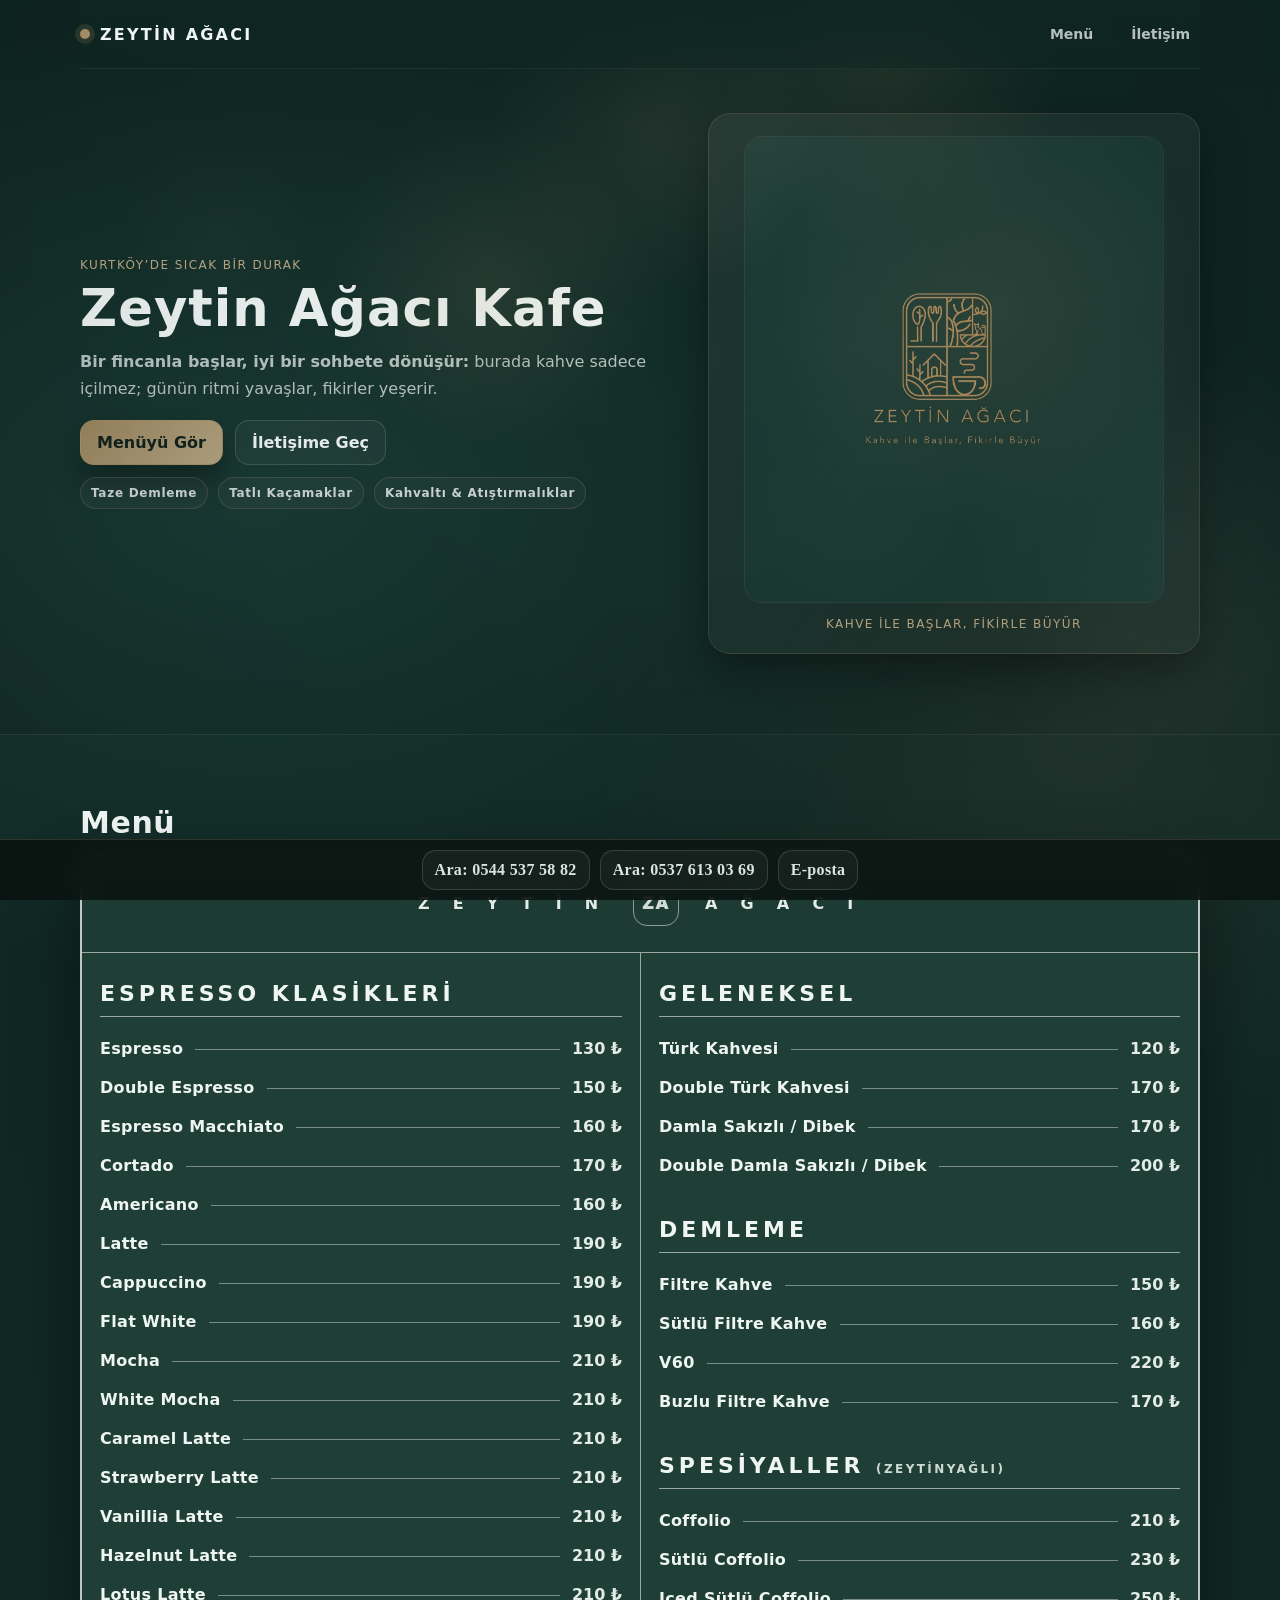
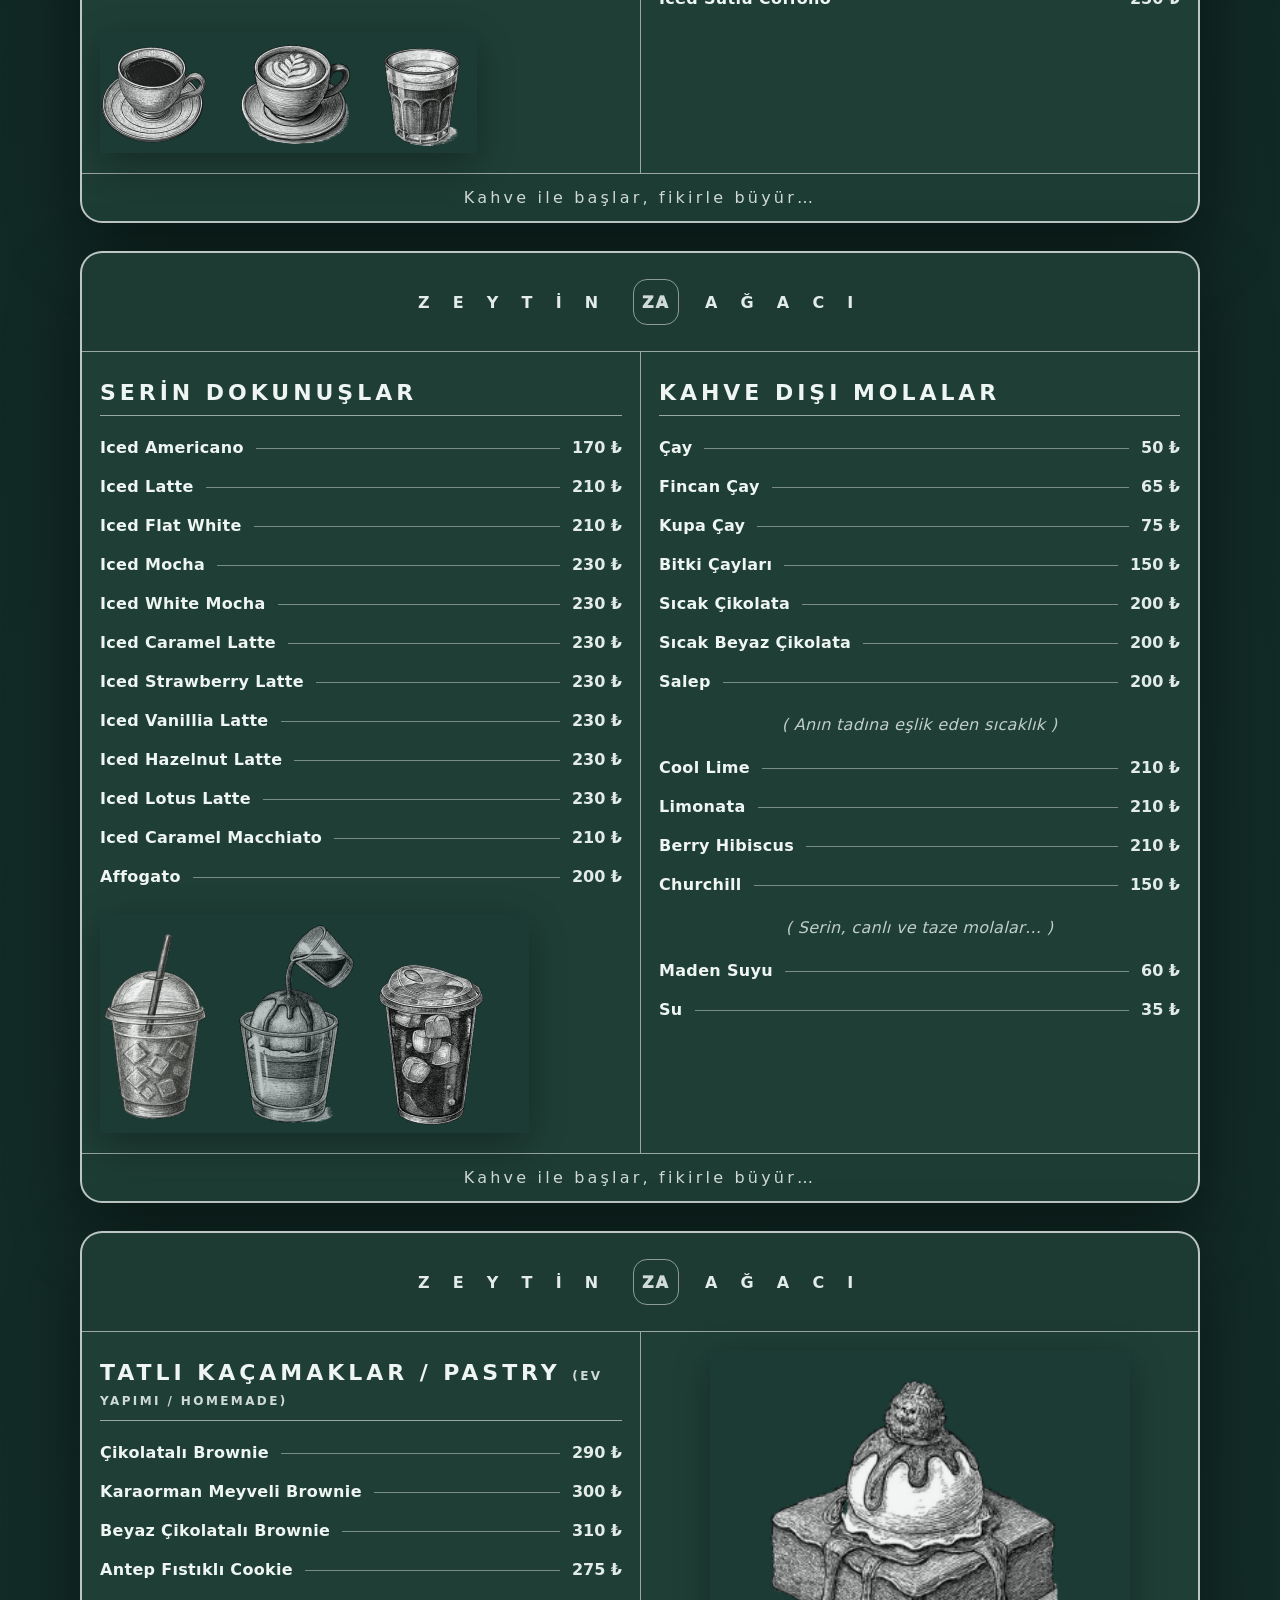
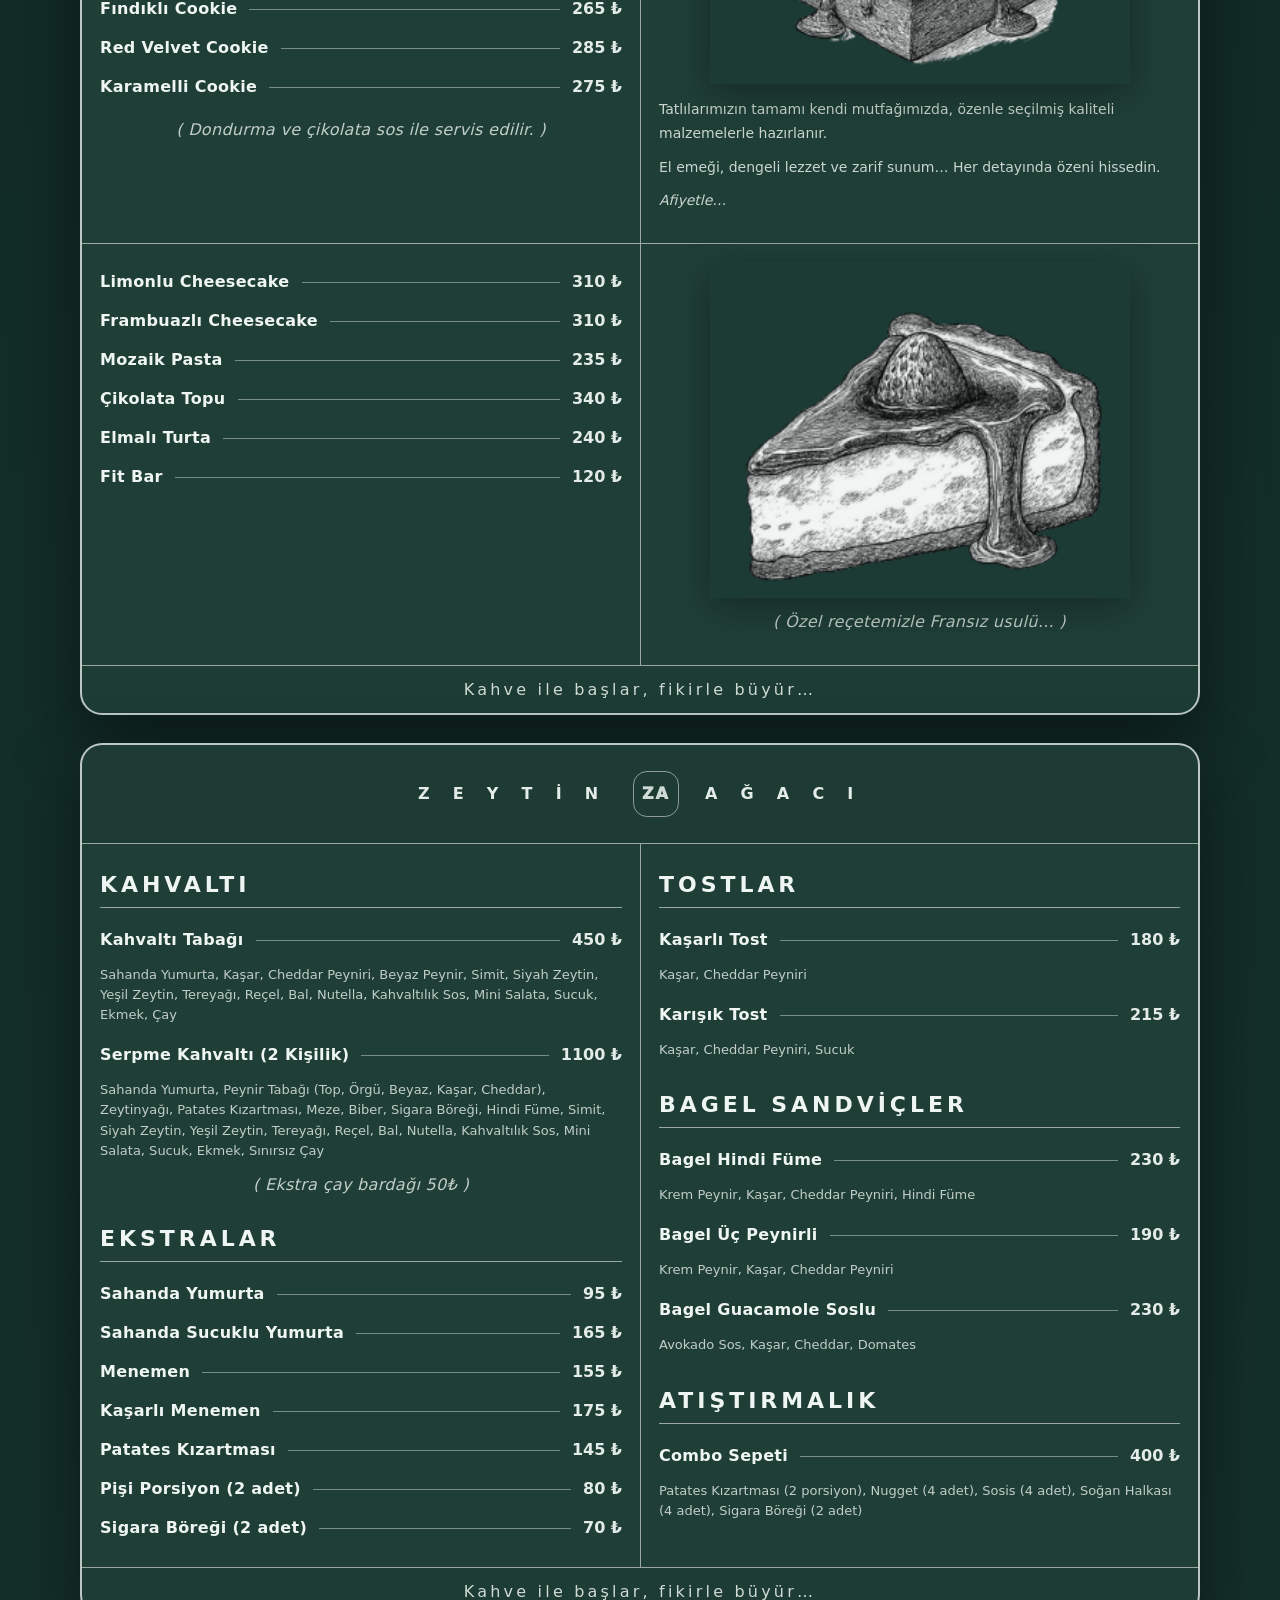
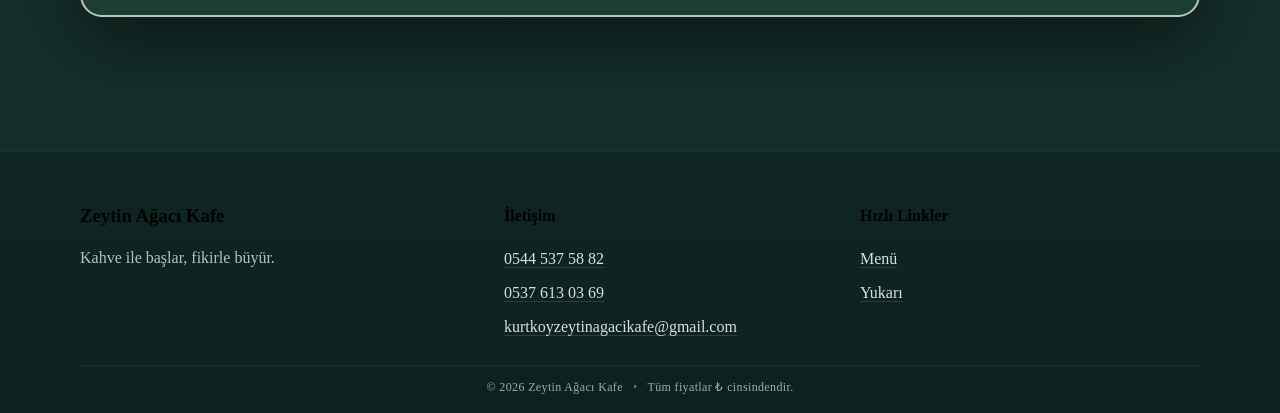
==== commit 8e1f10a3: "Update index.html" ====
--- a/index.html
+++ b/index.html
@@ -524,7 +524,7 @@
 
         <div class="za-hero-right">
           <div class="za-logo-card">
-            <img class="za-logo" src="./assets/logo.jpg" alt="Zeytin Ağacı Kafe logosu" loading="eager" />
+            <img class="za-logo" src="assets/logo.jpg" alt="Zeytin Ağacı Kafe logosu" loading="eager" />
             <p class="za-logo-caption">Kahve ile Başlar, Fikirle Büyür</p>
           </div>
         </div>
@@ -574,7 +574,7 @@
           <div class="za-mi"><span class="za-mi-name">Hazelnut Latte</span><span class="za-mi-dots"></span><span class="za-mi-price">210 ₺</span></div>
           <div class="za-mi"><span class="za-mi-name">Lotus Latte</span><span class="za-mi-dots"></span><span class="za-mi-price">210 ₺</span></div>
 
-          <img class="za-illus za-illus-bottom" src="./assets/illus-hot.png" alt="Kahve illüstrasyonu" loading="lazy" />
+          <img class="za-illus za-illus-bottom" src="assets/illus-hot.png" alt="Kahve illüstrasyonu" loading="lazy" />
         </div>
 
         <div class="za-board-col za-board-col-right">
@@ -630,7 +630,7 @@
           <div class="za-mi"><span class="za-mi-name">Iced Caramel Macchiato</span><span class="za-mi-dots"></span><span class="za-mi-price">210 ₺</span></div>
           <div class="za-mi"><span class="za-mi-name">Affogato</span><span class="za-mi-dots"></span><span class="za-mi-price">200 ₺</span></div>
 
-          <img class="za-illus za-illus-bottom" src="./assets/illus-cold.png" alt="Soğuk içecek illüstrasyonu" loading="lazy" />
+          <img class="za-illus za-illus-bottom" src="assets/illus-cold.png" alt="Soğuk içecek illüstrasyonu" loading="lazy" />
         </div>
 
         <div class="za-board-col za-board-col-right">
@@ -688,7 +688,7 @@
           </div>
 
           <div class="za-board-col za-board-illus-col">
-            <img class="za-illus za-illus-side" src="./assets/illus-dessert-a.png" alt="Tatlı illüstrasyonu" loading="lazy" />
+            <img class="za-illus za-illus-side" src="assets/illus-dessert-a.png" alt="Tatlı illüstrasyonu" loading="lazy" />
             <div class="za-illus-text">
               <p>Tatlılarımızın tamamı kendi mutfağımızda, özenle seçilmiş kaliteli malzemelerle hazırlanır.</p>
               <p>El emeği, dengeli lezzet ve zarif sunum… Her detayında özeni hissedin.</p>
@@ -708,7 +708,7 @@
           </div>
 
           <div class="za-board-col za-board-illus-col">
-            <img class="za-illus za-illus-side" src="./assets/illus-dessert-b.png" alt="Cheesecake illüstrasyonu" loading="lazy" />
+            <img class="za-illus za-illus-side" src="assets/illus-dessert-b.png" alt="Cheesecake illüstrasyonu" loading="lazy" />
             <p class="za-board-note">( Özel reçetemizle Fransız usulü… )</p>
           </div>
         </div>
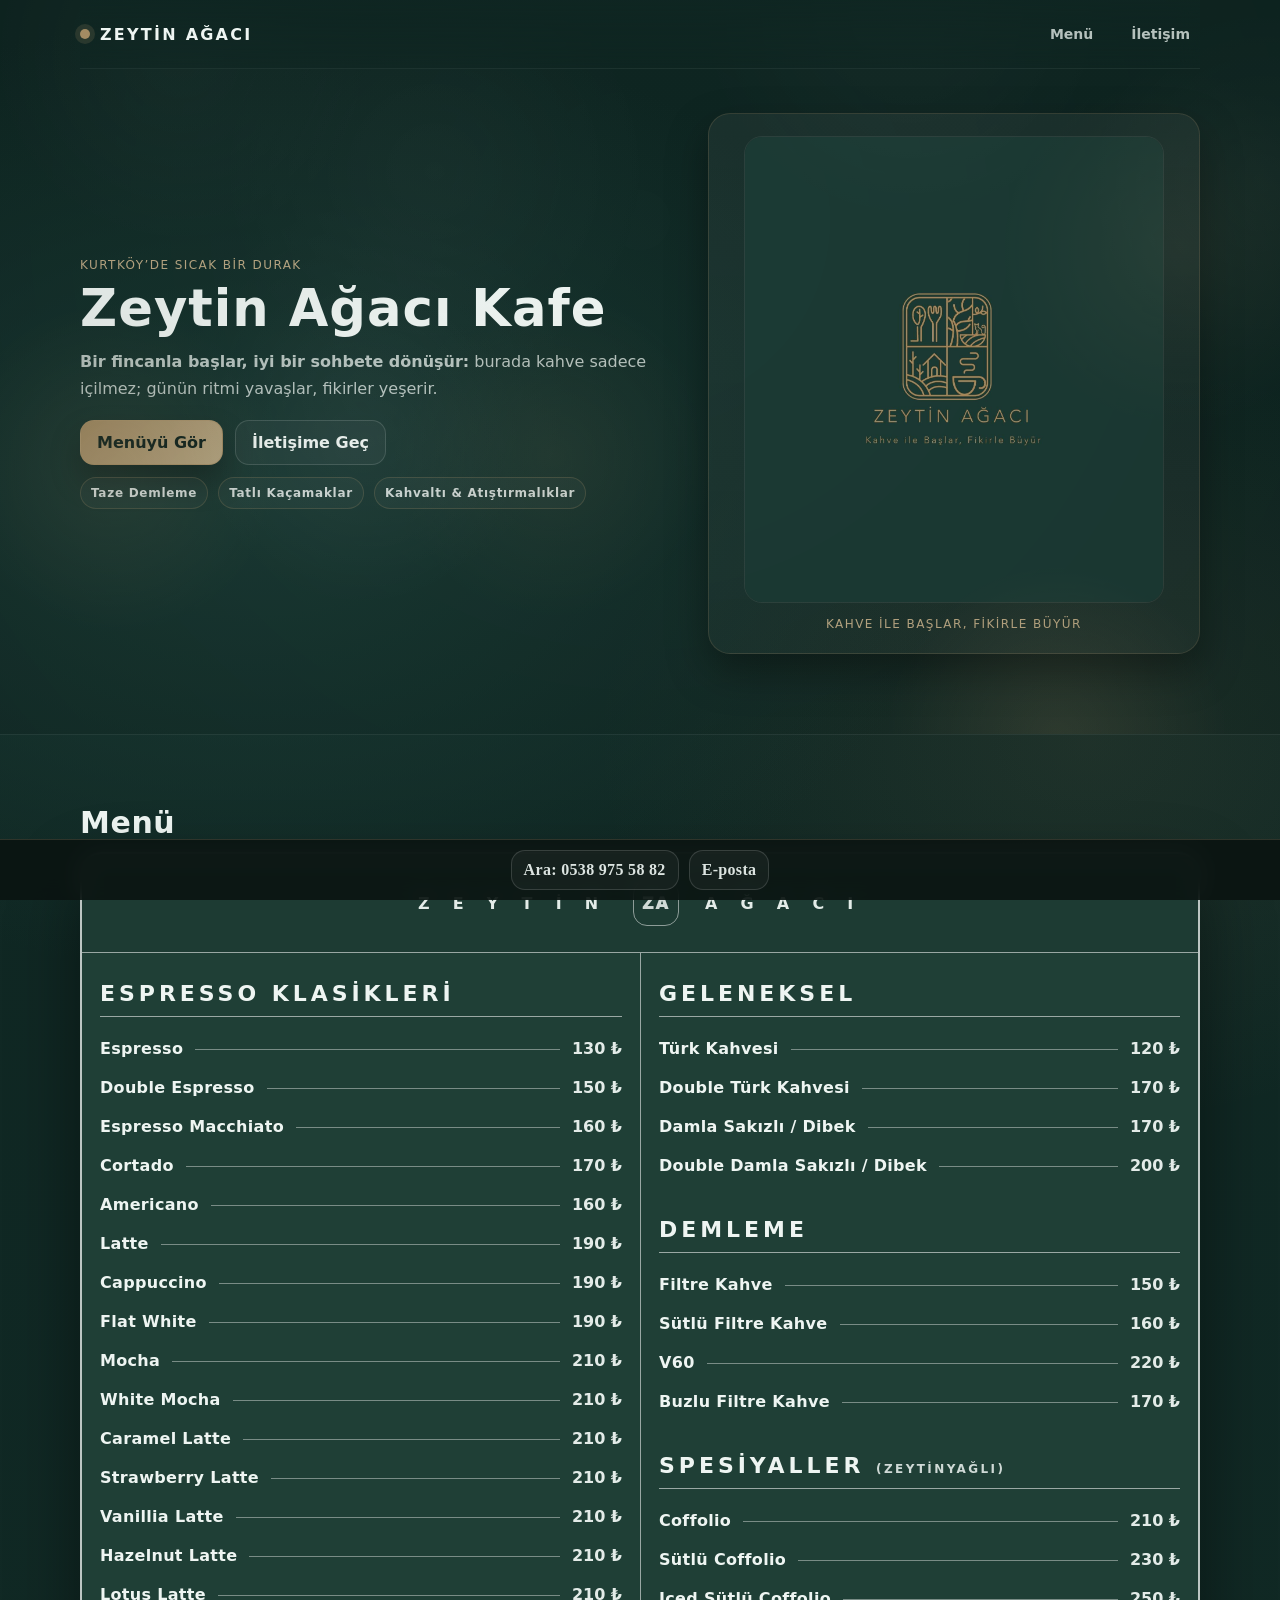
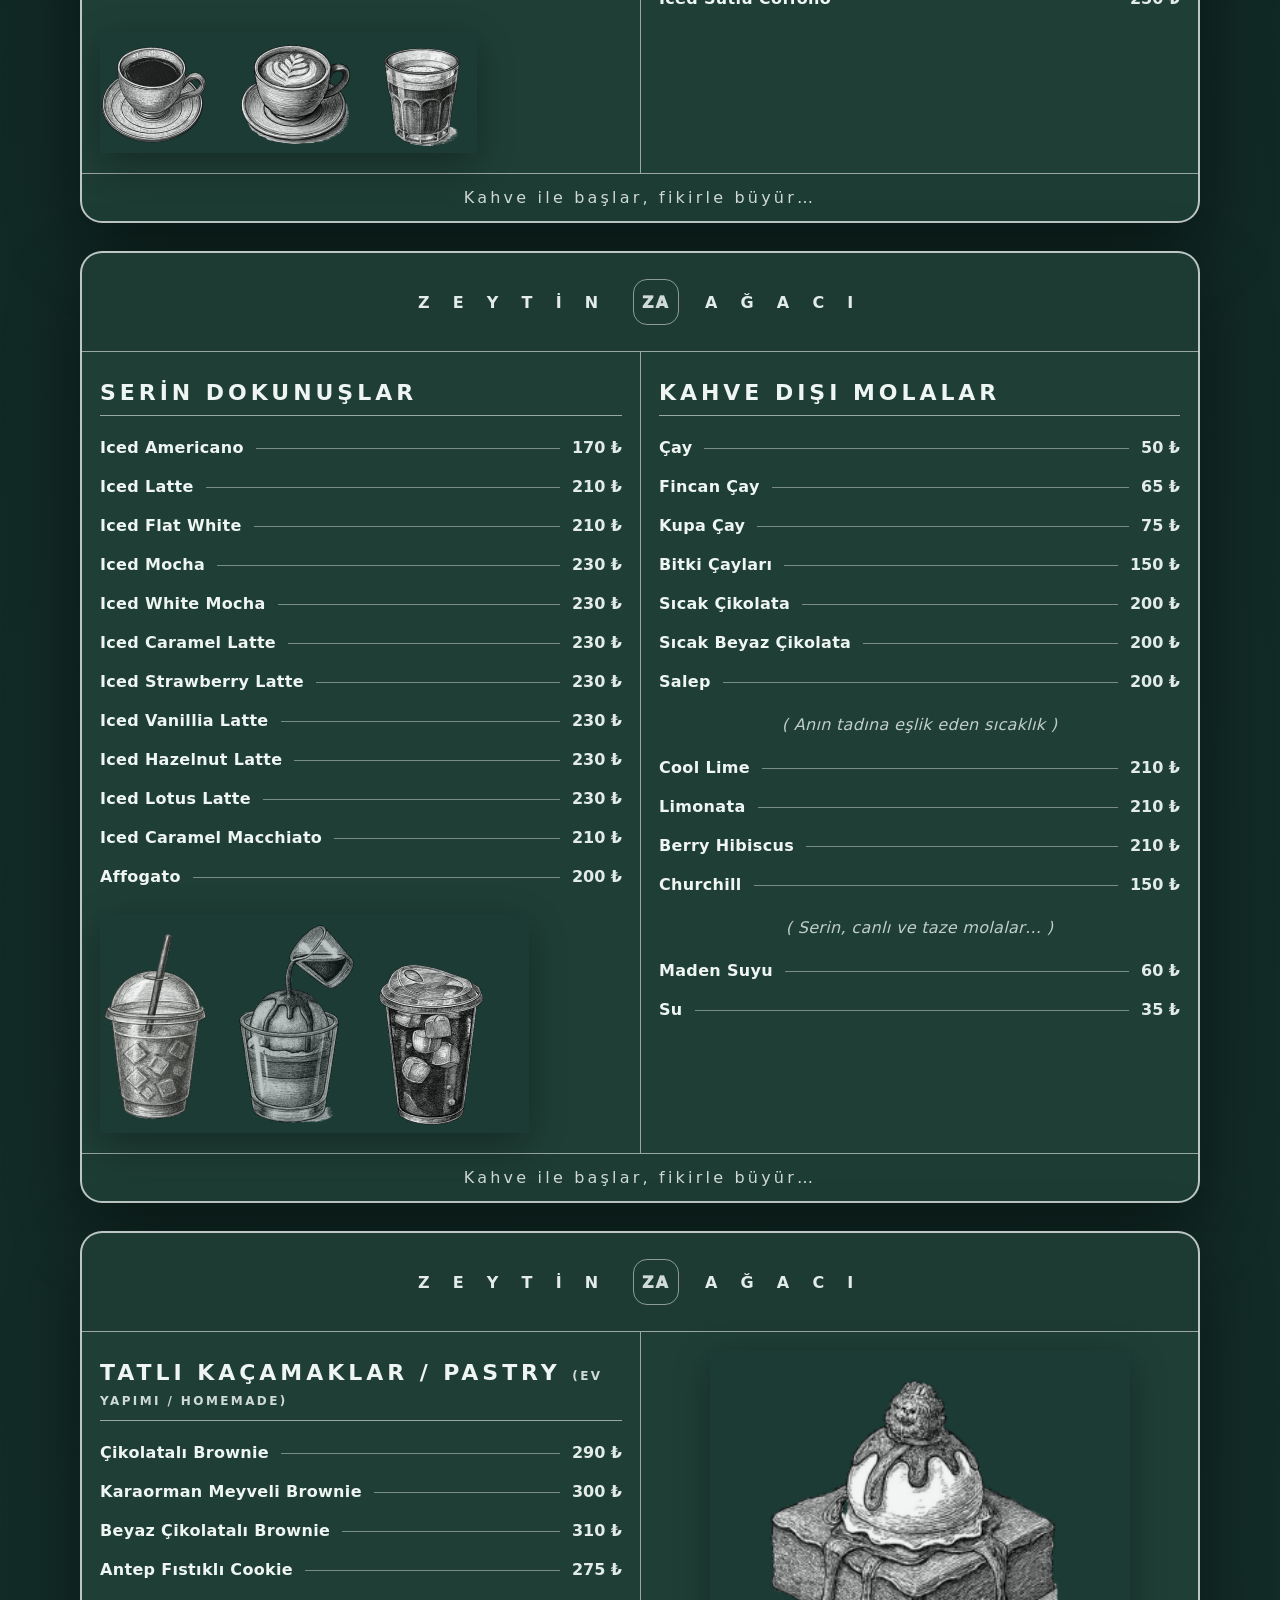
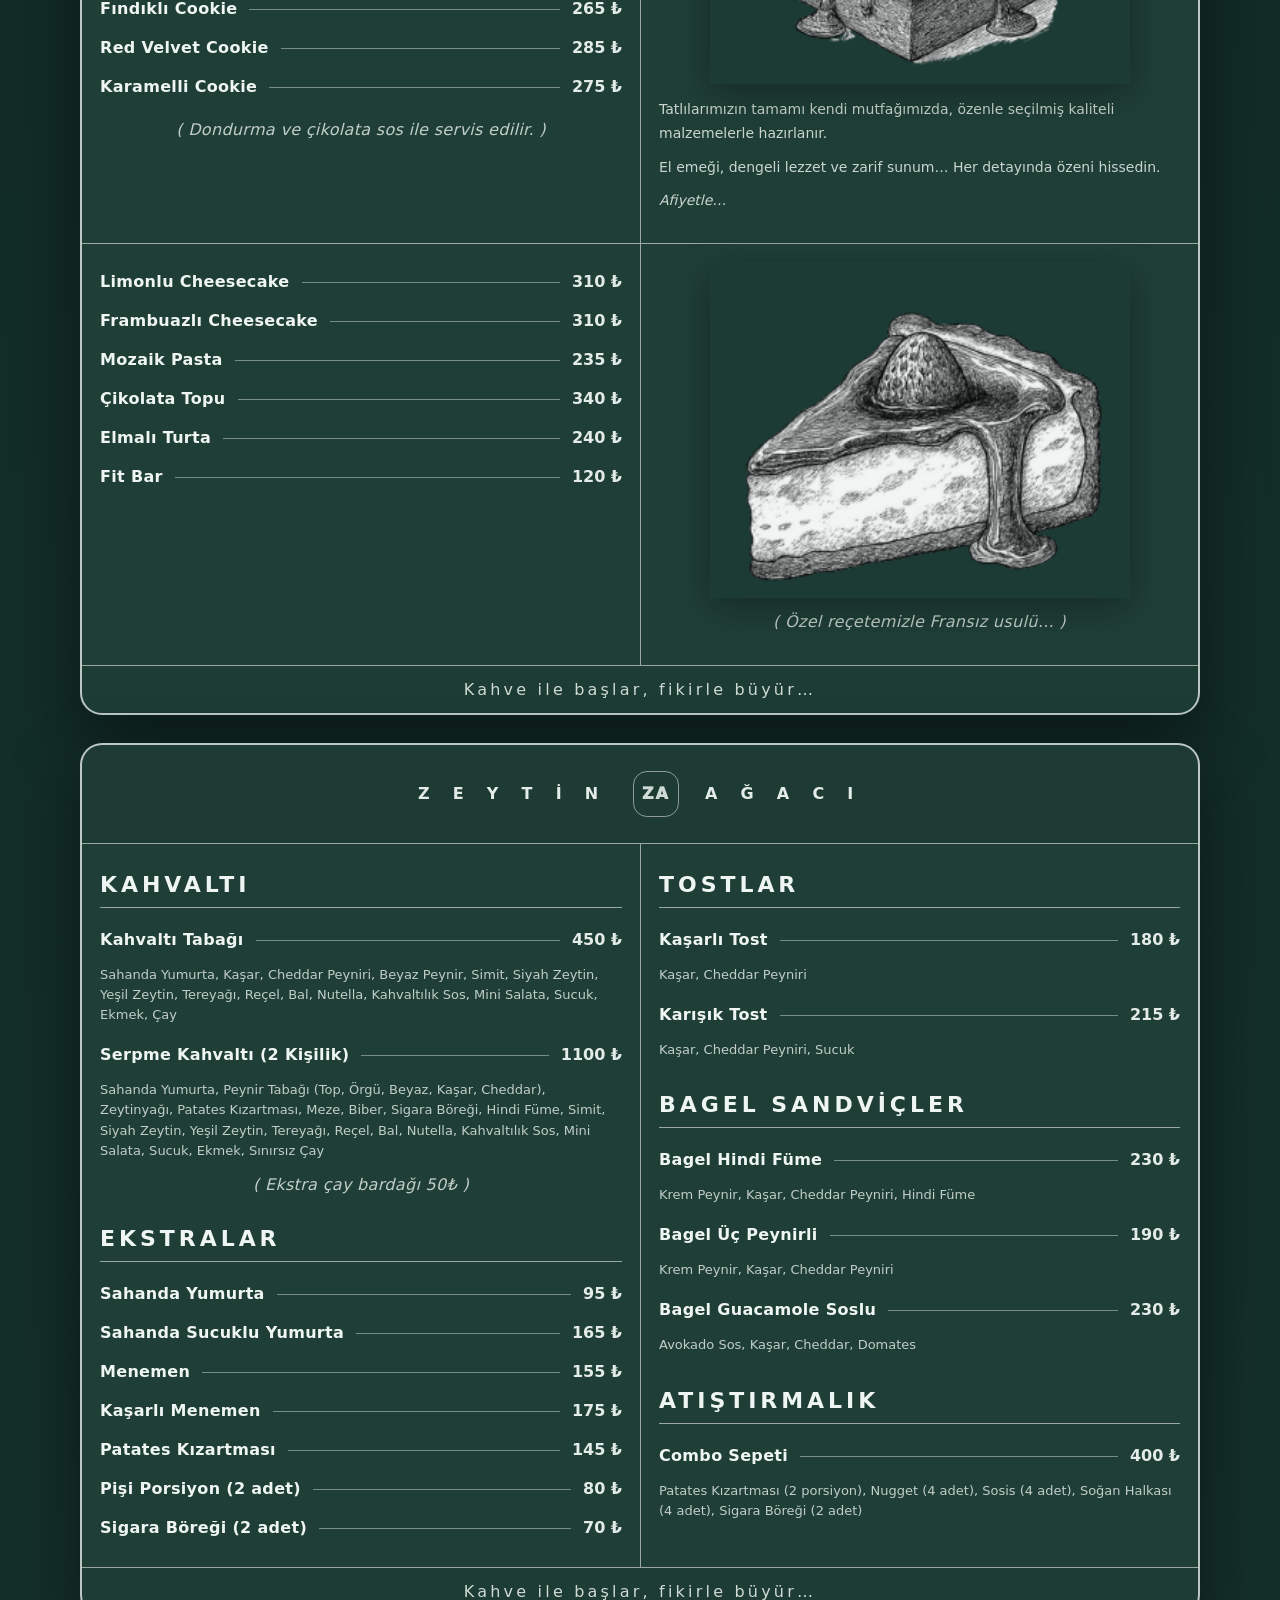
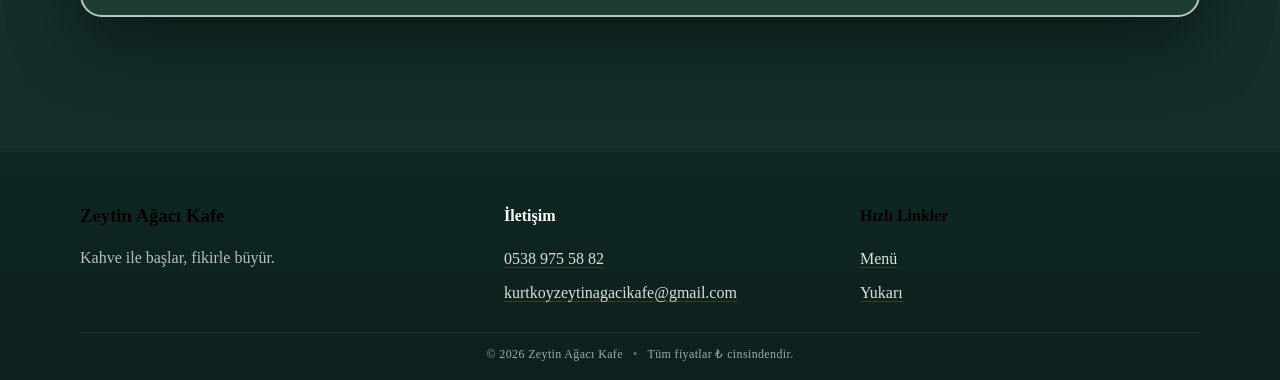
==== commit 666138c9: "index.html" ====
--- a/index.html
+++ b/index.html
@@ -792,12 +792,11 @@
           <p>Kahve ile başlar, fikirle büyür.</p>
         </div>
 
-        <div>
-          <h4>İletişim</h4>
-          <p><a href="tel:+905445375882">0544 537 58 82</a></p>
-          <p><a href="tel:+905376130369">0537 613 03 69</a></p>
-          <p><a href="mailto:kurtkoyzeytinagacikafe@gmail.com">kurtkoyzeytinagacikafe@gmail.com</a></p>
-        </div>
+     <div>
+  <h4 style="color: white;">İletişim</h4>
+  <p><a href="tel:+905389755882">0538 975 58 82</a></p>
+  <p><a href="mailto:kurtkoyzeytinagacikafe@gmail.com">kurtkoyzeytinagacikafe@gmail.com</a></p>
+</div>
 
         <div>
           <h4>Hızlı Linkler</h4>
@@ -814,8 +813,7 @@
     </footer>
 
     <div class="za-bottom-strip" aria-label="İletişim kısayolları">
-      <a class="za-strip-btn" href="tel:+905445375882">Ara: 0544 537 58 82</a>
-      <a class="za-strip-btn" href="tel:+905376130369">Ara: 0537 613 03 69</a>
+     <a class="za-strip-btn" href="tel:+905389755882">Ara: 0538 975 58 82</a>
       <a class="za-strip-btn" href="mailto:kurtkoyzeytinagacikafe@gmail.com">E-posta</a>
     </div>
 </div>
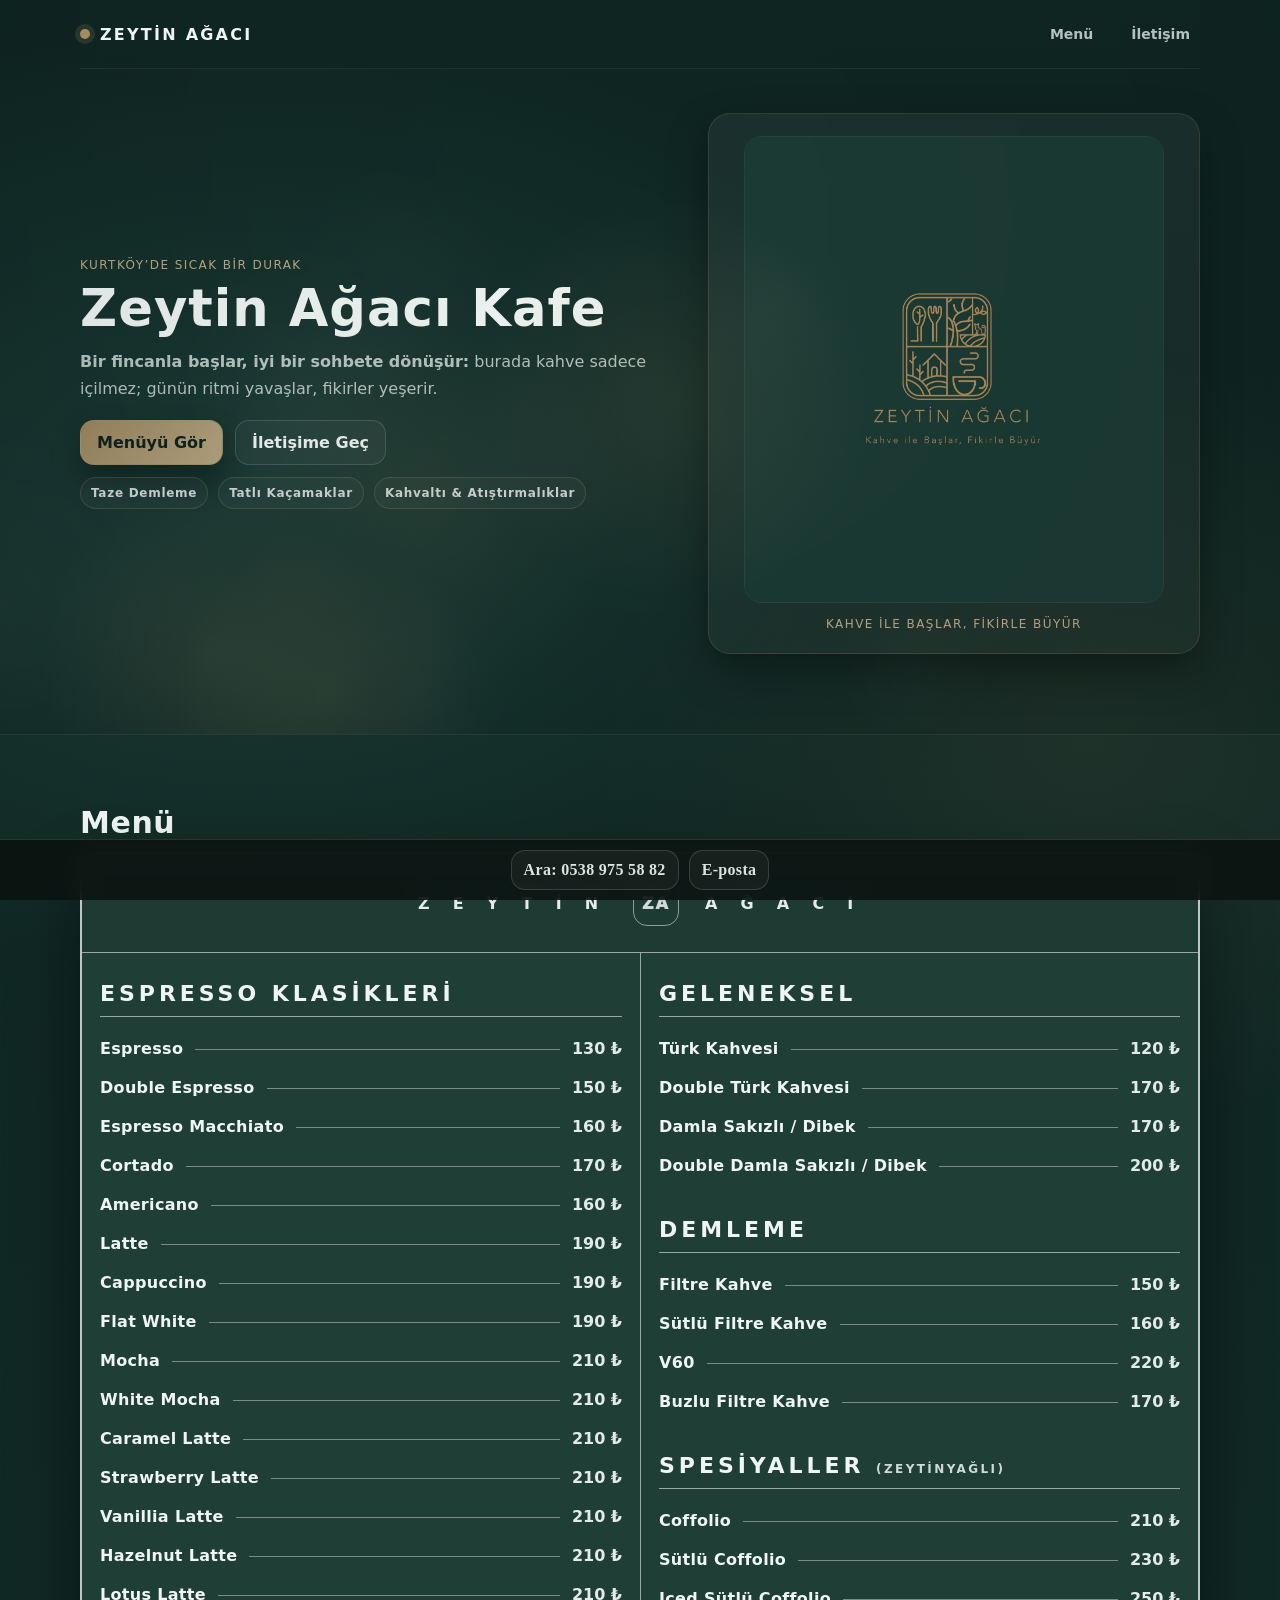
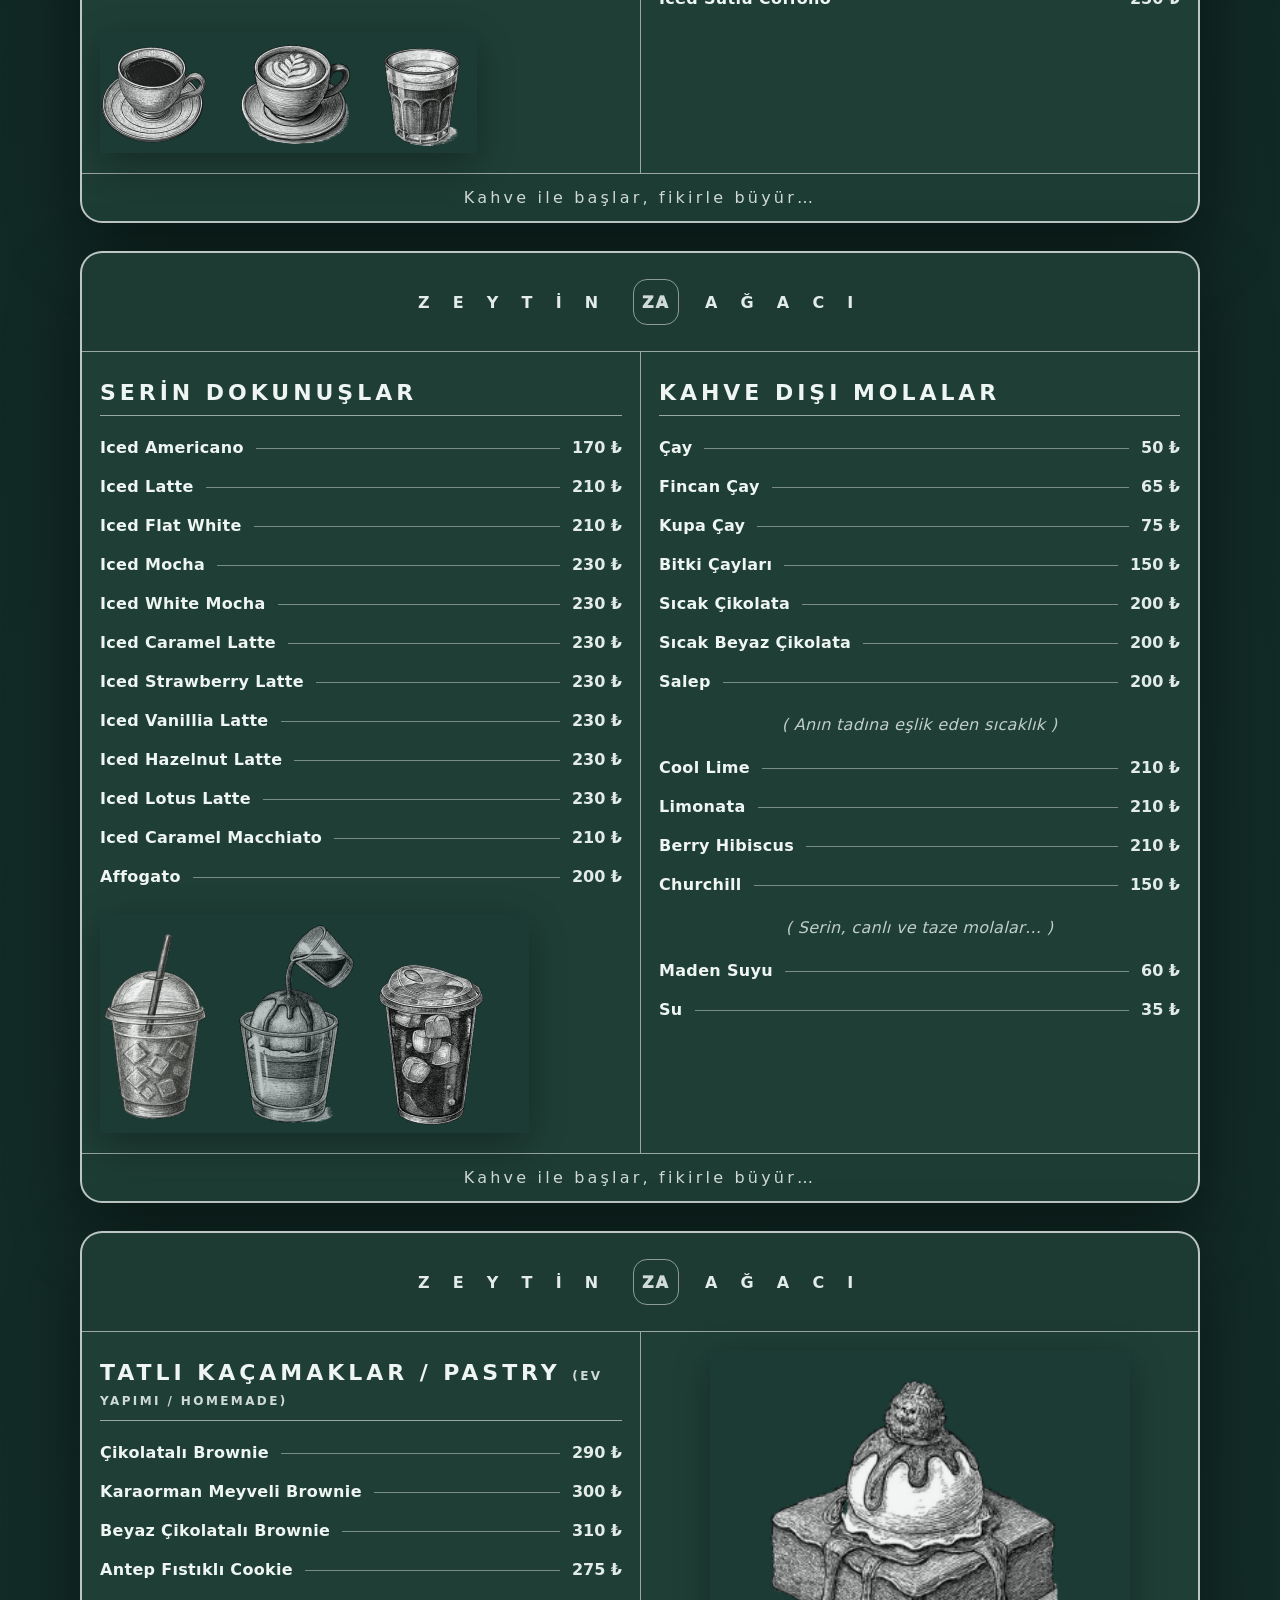
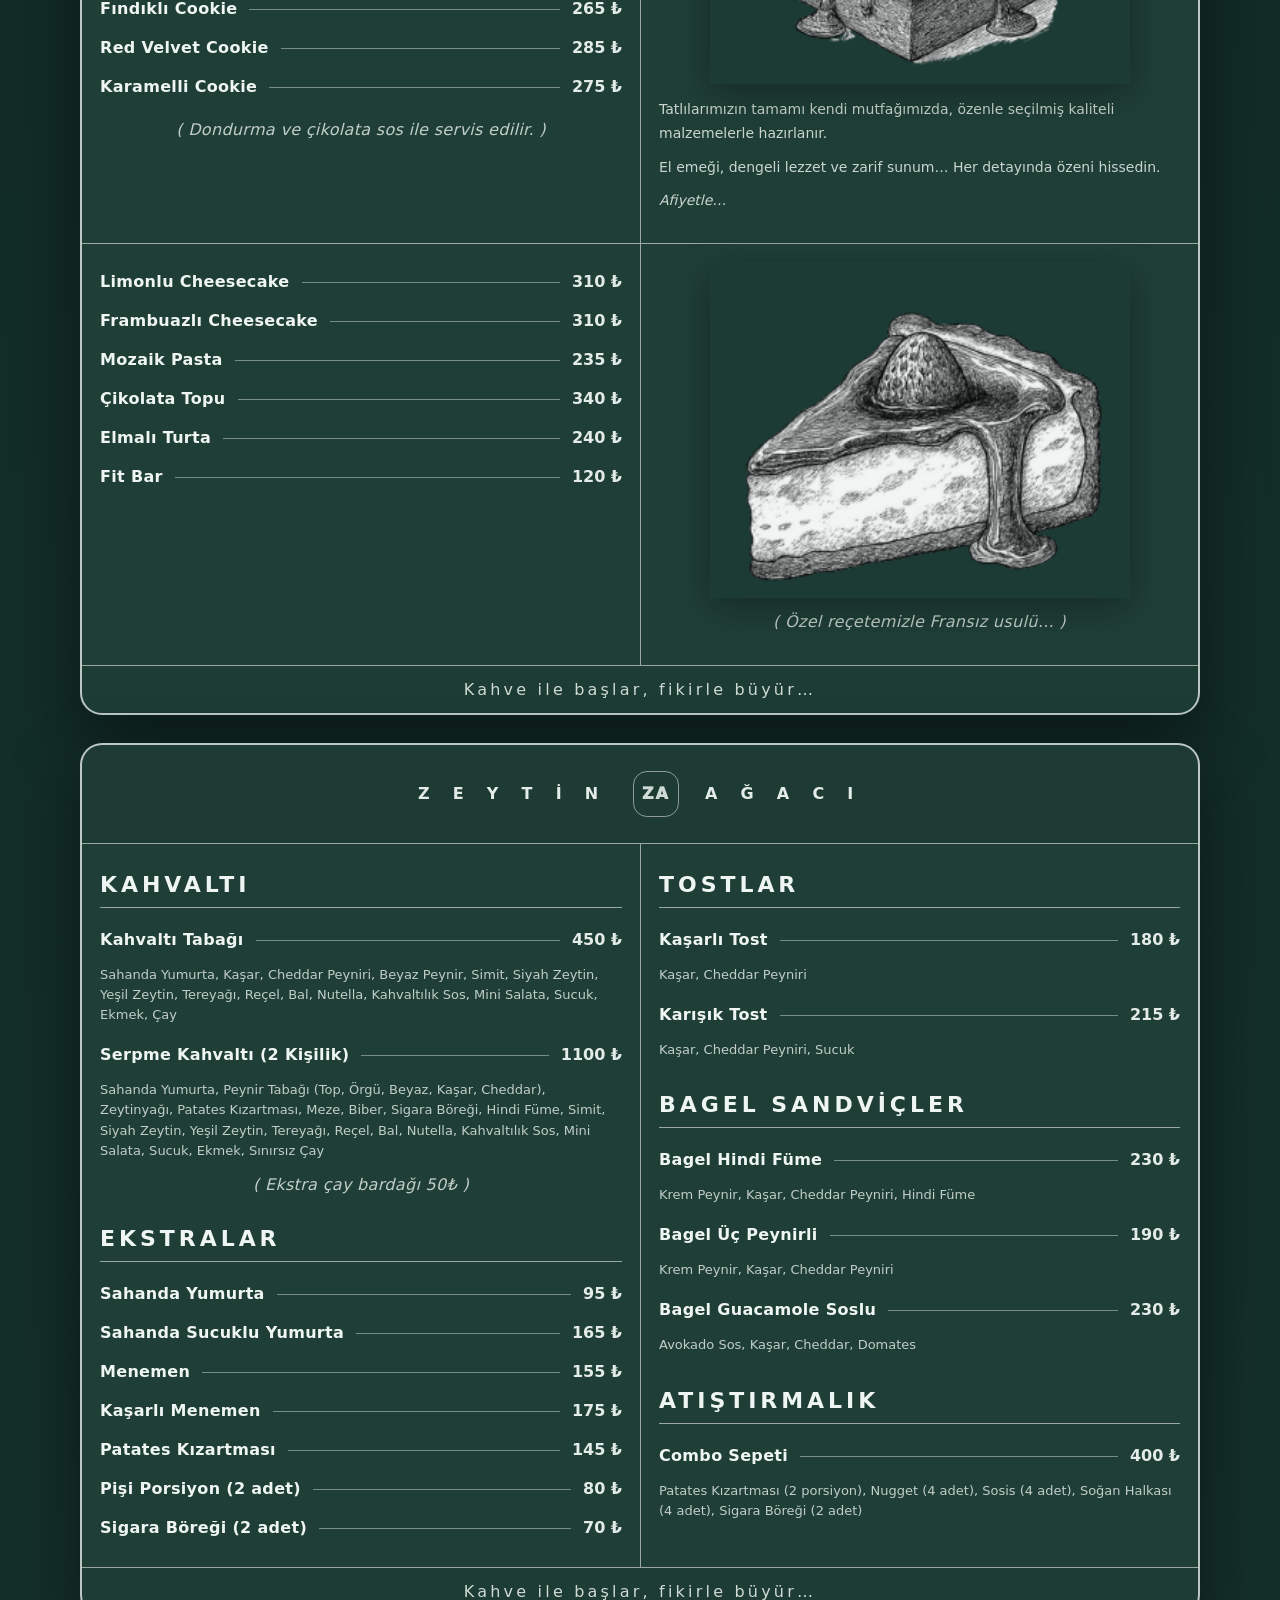
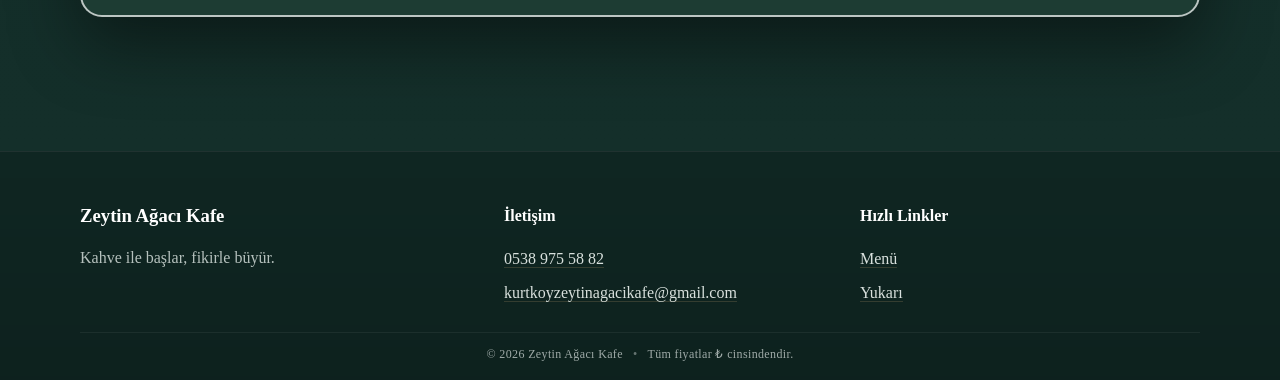
==== commit eb14c996: "index.html" ====
--- a/index.html
+++ b/index.html
@@ -479,6 +479,11 @@
   .za-mi{padding:9px 0}
   .za-mi-sub{font-size:12px}
 }
+    /* footer başlık fix */
+.za-footer h3,
+.za-footer h4 {
+  color: white !important;
+}
 
 </style>
 </head>
